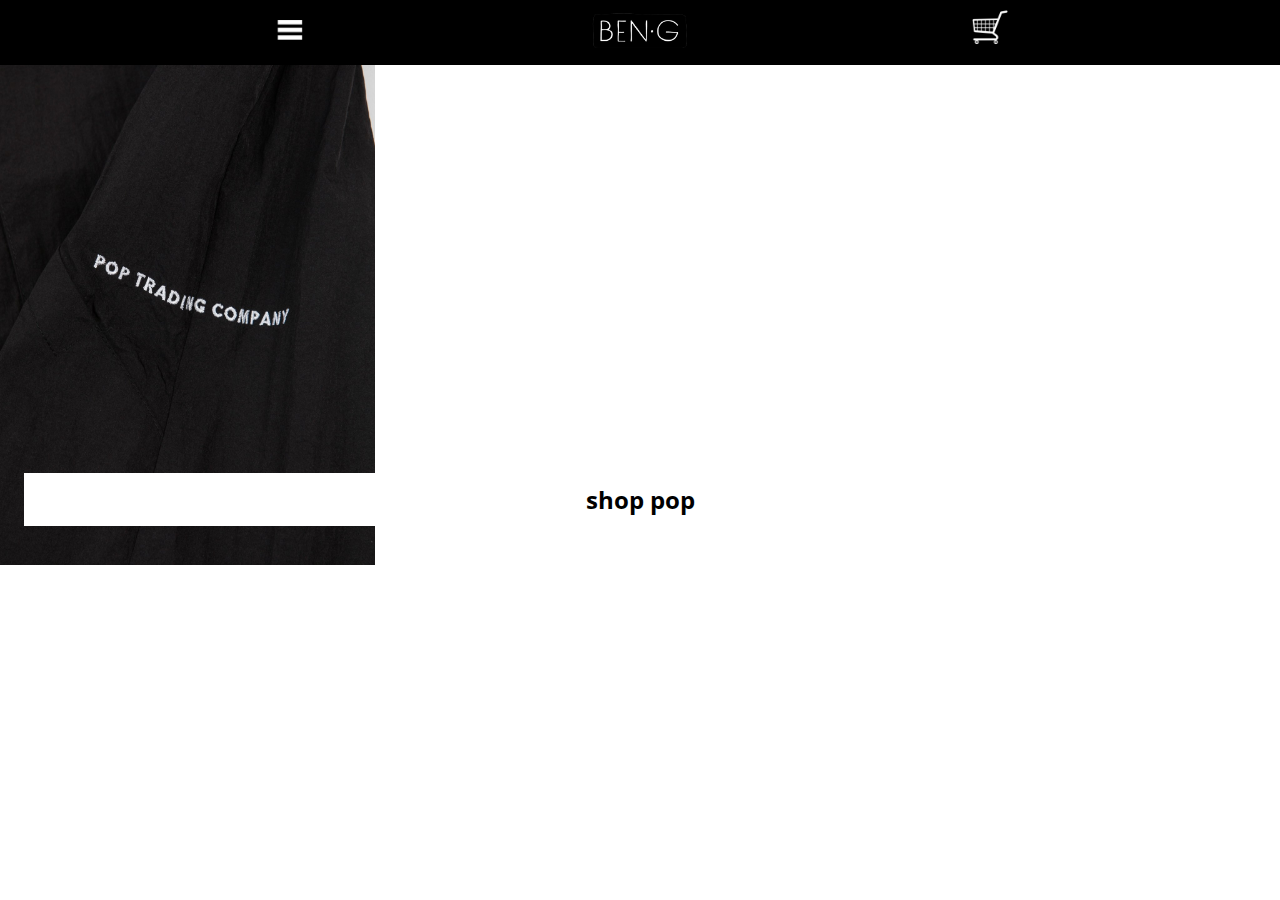
==== index.html @ a8a05b0a "Add files via upload" ====
<!DOCTYPE html>
<html lang="en">
<head>
    <meta charset="UTF-8">
    <meta http-equiv="X-UA-Compatible" content="IE=edge">
    <meta name="viewport" content="width=device-width, initial-scale=1.0">
    <title>Ben-G</title>
    <link rel="stylesheet" href="css/style.css">
    <link rel="preconnect" href="https://fonts.googleapis.com">
    <link rel="preconnect" href="https://fonts.gstatic.com" crossorigin>
    <link href="https://fonts.googleapis.com/css2?family=Open+Sans:wght@300&display=swap" rel="stylesheet">
</head>

<body>
  <nav>    
      <ul>
        <li><a href="menu.html"><img src="images/menu.png" alt="menu"></a></li>
        <li><a href="index.html"><img src="images/logo.png" alt="logo"></a></li>
        <li><a href="shoppingcart.html"><img src="images/cart.png" alt="cart"></a></li> 
    </ul>
  </nav>
  <main>
      <li id="popcompany">
          <h2>shop pop</h2>
          <img id="companyfoto" src="images/ptckleding.jpg" alt="pop trading company" />
          </li>
  </main>
</body>

</html>
---- css/style.css ----
body {
    font-family: 'Open Sans', sans-serif;
    margin: 0px;
}


/****************************/
/************nav*************/
/****************************/

nav {
    background-color: black;
    padding: 0;
    margin: 0;
    position: sticky;
}

nav a {
    text-decoration: none;
    color: white;
    font-size: larger;
    font-family: Arial, Helvetica, sans-serif;
    text-transform: uppercase;
}

nav ul {
    display: flex;
    list-style: none;
    text-decoration: none;
    margin: 0;
    padding: 0;
    justify-content: space-evenly;
}




/****************************/
/***********main*************/
/****************************/

#popcompany {
    position: relative;
}

#popcompany h2 {
    position: absolute;
    left: 1em;
    right: 1em;
    bottom: 1em;
    color: white;
    border: solid 10px white;
    background-color: white;
    color: black;
    text-align: center;

}

a>img {
    height: 60px;
}

h2>img {
    height: 100px;
}

#companyfoto {
    height: 500px;
    width: 375px;
}


/* bron beng logo: https://www.ben-g.nl/collections/ben-g-select */
/* bron popcompany shop nu foto: https://www.seprun.com/search/pop-trading-company-big-pocket-shirt-black */
/* bron shoppingcar: https://icon-library.com/icon/cart-icon-png-white-11.html */
/* bar menu: https://icon-library.com/icon/white-hamburger-menu-icon-24.html */
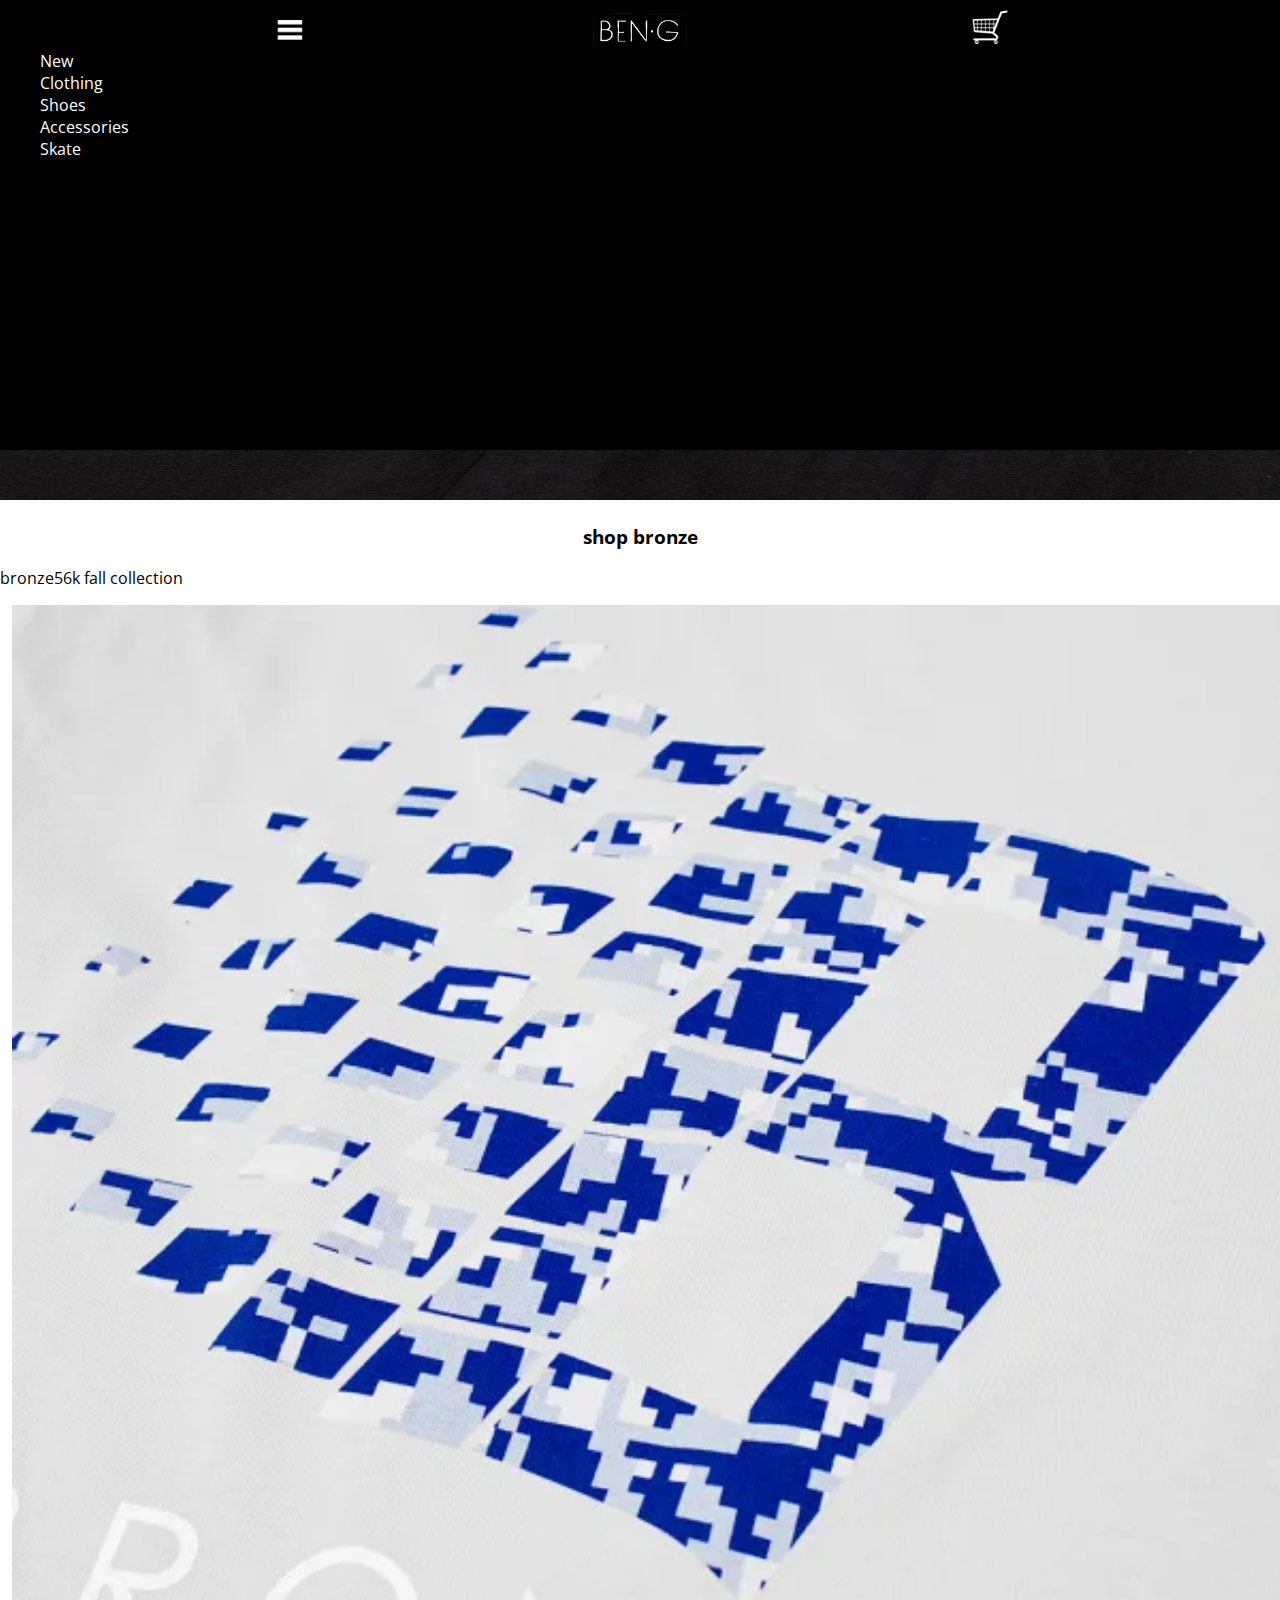
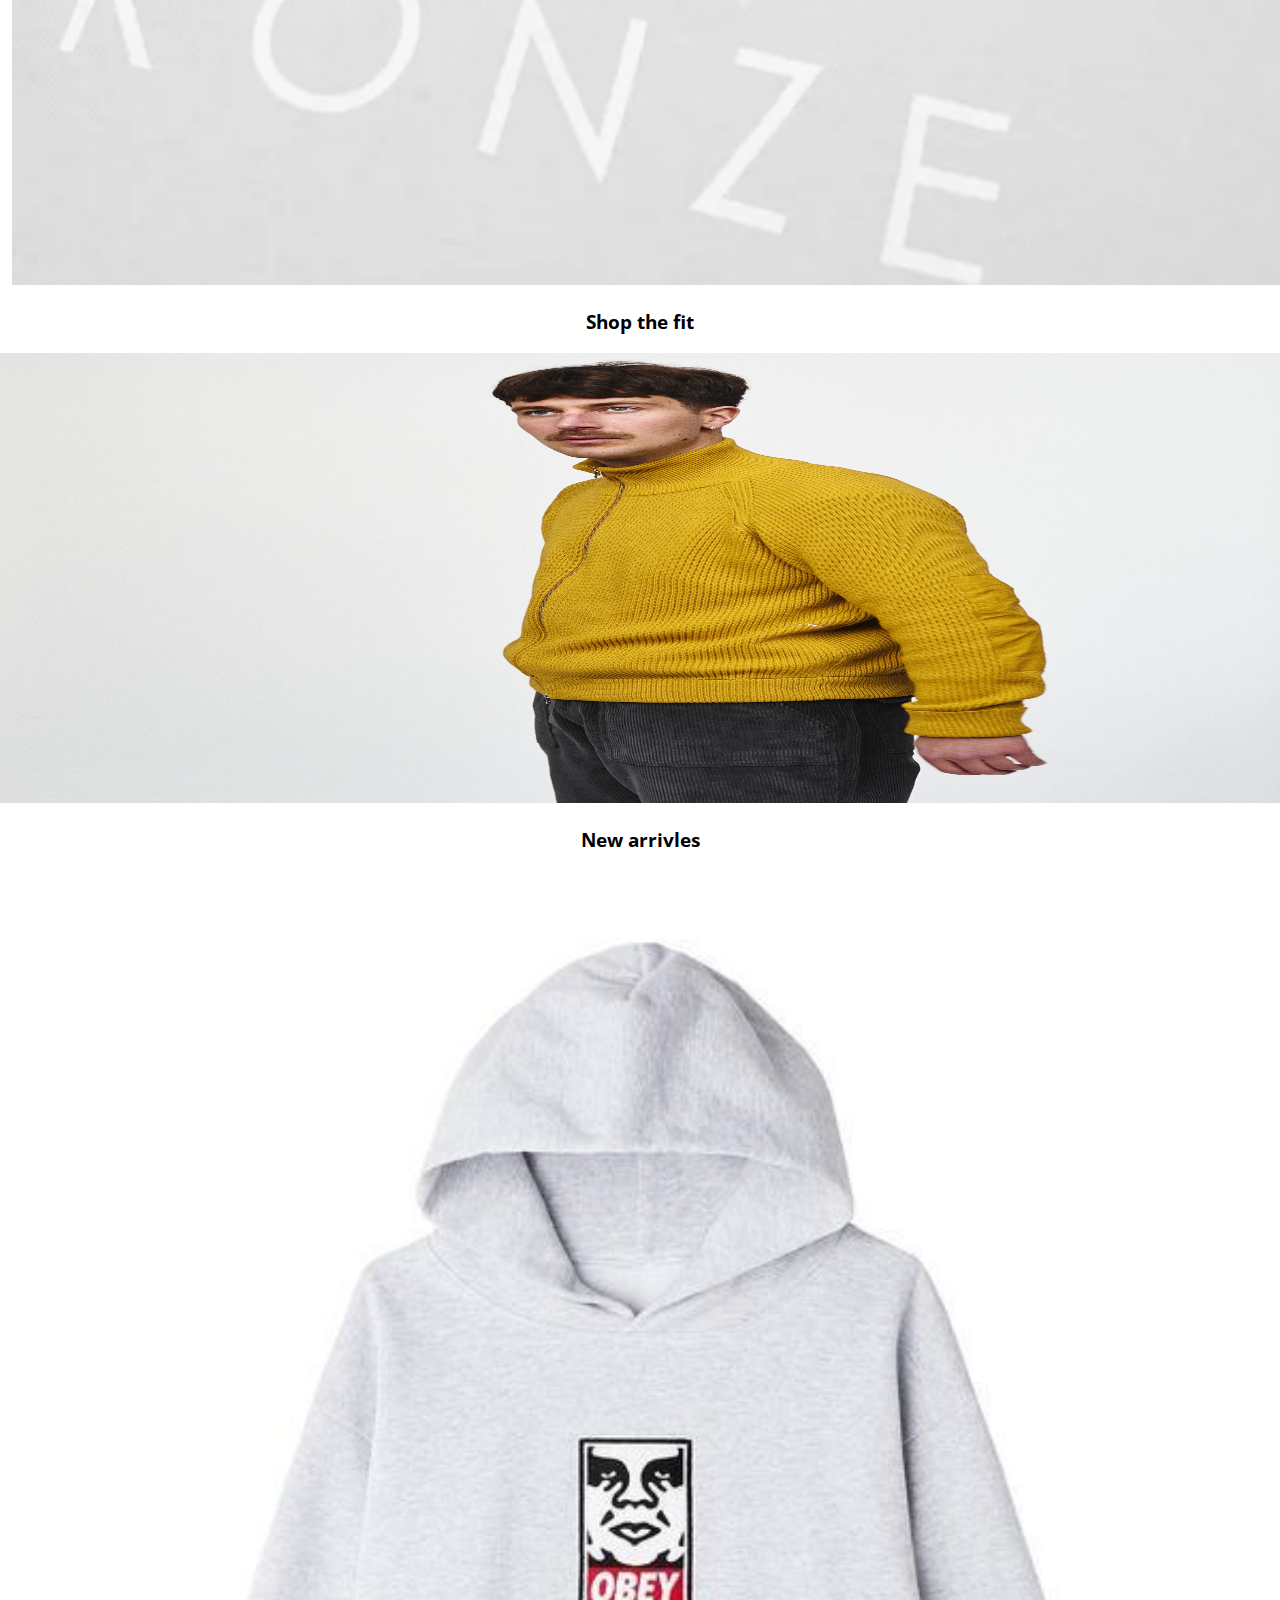
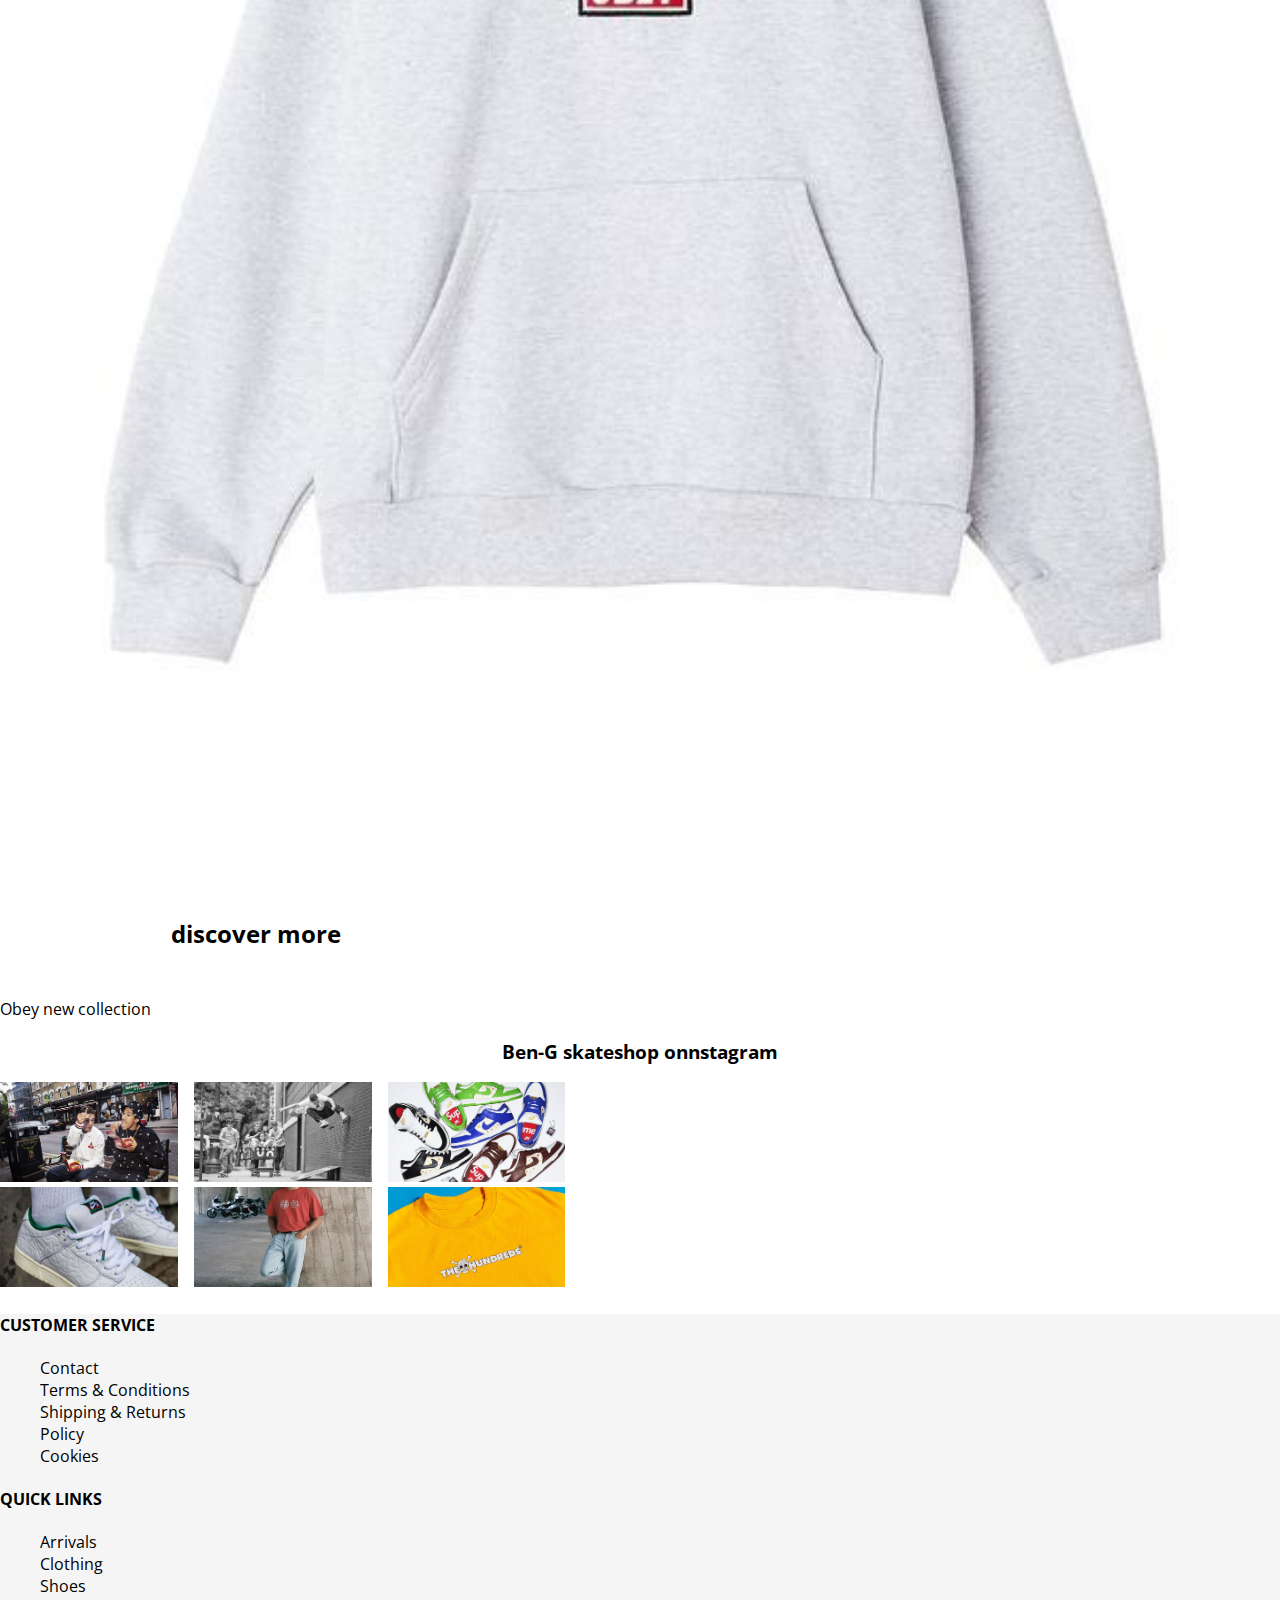
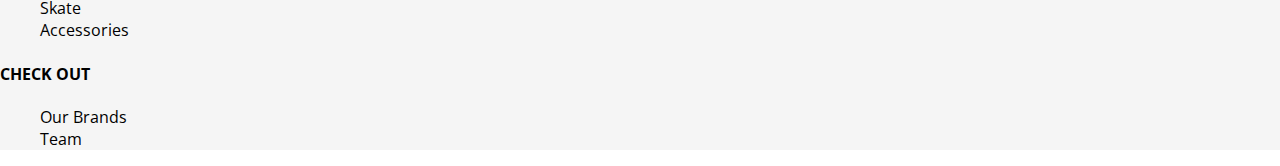
==== commit 0c33657e: "Add files via upload" ====
--- a/index.html
+++ b/index.html
@@ -12,19 +12,86 @@
 </head>
 
 <body>
-  <nav>    
+  <header>
+    <nav>    
       <ul>
-        <li><a href="menu.html"><img src="images/menu.png" alt="menu"></a></li>
+        <li><a><img class="menu" src="images/menu.png" alt="menu"></a></li>
         <li><a href="index.html"><img src="images/logo.png" alt="logo"></a></li>
-        <li><a href="shoppingcart.html"><img src="images/cart.png" alt="cart"></a></li> 
+        <li><a href="index.html"><img src="images/cart.png" alt="cart"></a></li> 
     </ul>
   </nav>
+
+    <ul class="hamburgermenu">
+      <li><a>New</a></li>
+      <li><a>Clothing</a></li>
+      <li><a>Shoes</a></li>
+      <li><a>Accessories</a></li>
+      <li><a>Skate</a></li>
+    </ul>
+  </header>
+
   <main>
-      <li id="popcompany">
+      <article>
           <h2>shop pop</h2>
           <img id="companyfoto" src="images/ptckleding.jpg" alt="pop trading company" />
-          </li>
+      </article>
+
+      <article>
+        <h3>shop bronze</h3>
+        <p>bronze56k fall collection</p>
+        <img id="bronze" src="images/bronze56k.webp" alt="bronze56k" />
+      </article>
+
+      <article>
+        <h3>Shop the fit</h3>
+        <img id="thelook" class= "look" src="images/shopthelook.jpeg"> 
+      </article>
+
+      <article>
+      <h3>New arrivles</h3>
+      <img id="obey" src="images/obeyhoodie.jpeg" alt="obey">
+      <p>Obey new collection</p>
+      <h2>discover more</h2>
+      </article>
+
+      <h3>Ben-G skateshop onnstagram</h3>
+      <div id="grid">
+        <div><img src="images/palace_skate_co.jpg" alt="palace"></div>
+        <div><img src="images/ben_dunk_low.webp" alt="ben-g"></div>
+        <div><img src="images/polar_skate_co.jpg" alt="polar"></div>
+        <div><img src="images/rassvet.webp" alt="rassvet"></div>
+        <div><img src="images/supreme_dunks.webp" alt="supreme"></div>
+        <div><img src="images/the_hunderds.jpg" alt="the_hunderds"></div>
+      </div>
   </main>
+
+  <footer>
+    <h4>CUSTOMER SERVICE</h4>
+      <ul>
+        <li></li>
+        <li><a>Contact</a></li>
+        <li><a>Terms & Conditions</a></li>
+        <li><a>Shipping & Returns</la></li>
+        <li><a>Policy</a></li>
+        <li><a>Cookies</a></li>
+      </ul>    
+         
+      <h4>QUICK LINKS</h4>
+      <ul>
+        <li><a>Arrivals</a></li>
+        <li><a>Clothing</a></li>
+        <li><a>Shoes</a></li>
+        <li><a>Skate</a></li>
+        <li><a>Accessories</a></li>
+     </ul>
+         
+      <h4>CHECK OUT</h4>
+      <ul>
+        <li><a>Our Brands</a></li>
+        <li><a>Team</a></li>
+      </ul>
+  </footer>
+  <script src="java/ben.js"> </script>
 </body>
 
 </html>
--- a/css/style.css
+++ b/css/style.css
@@ -2,6 +2,7 @@
     font-family: 'Open Sans', sans-serif;
     margin: 0px;
 }
+
 
 
 /****************************/
@@ -12,7 +13,9 @@
     background-color: black;
     padding: 0;
     margin: 0;
-    position: sticky;
+    position: fixed;
+    width: 100%;
+    z-index: 99;
 }
 
 nav a {
@@ -39,26 +42,38 @@
 /***********main*************/
 /****************************/
 
-#popcompany {
-    position: relative;
+main img {
+    width: 100%;
 }
 
-#popcompany h2 {
+li {
+    text-decoration: none;
+    list-style-type: none;
+}
+
+main>article {
+    position: relative;
+    width: 100%;
+}
+
+article h2 {
     position: absolute;
-    left: 1em;
-    right: 1em;
-    bottom: 1em;
+    bottom: 40px; 
+    left: 7.5%;
     color: white;
     border: solid 10px white;
     background-color: white;
     color: black;
     text-align: center;
-
+    width: 300px;
 }
 
 a>img {
     height: 60px;
 }
+
+
+/*popcompany*/
 
 h2>img {
     height: 100px;
@@ -66,11 +81,98 @@
 
 #companyfoto {
     height: 500px;
-    width: 375px;
+}
+
+#grid {
+    display: flex;
+    display: inline-block;
+    columns: 3;
+
+}
+
+
+/* #grid {
+    display: grid;
+    grid-template-columns: 100px 100px 100px;
+    grid-template-rows: 100px 100px 100px ;
+    justify-content: center;
+} */
+
+
+div>img {
+    height: 100px;
+    width: 100%;
+    object-fit: cover;
+} 
+
+/*bronze56k (tweede afbeelding) */
+#bronze {
+    padding-right: 12px;
+    padding-left: 12px;
+}
+
+article h3 p {
+    position: absolute;
+    
+
+}
+
+/*the look (derde afbeelding) */
+#thelook {
+    height: 450px;
+}
+
+/*tekst(h1,h2,h3,p)*/
+
+h3 {
+    text-align:center;
+    font-weight: bold;
+}
+
+
+footer {
+    background-color: whitesmoke;
+    width: 100%;
+}
+
+footer h4 ul li a{
+    display: flex;
+    flex-direction: column;
+    flex-wrap: wrap;
+}
+
+
+/*hamburgermenu*/
+
+
+header > ul:nth-of-type(1) {
+    visibility: hidden;
+    position: fixed;
+    background-color: black;
+    width: 100%;
+    margin-top: 50px;
+    display: block;
+    text-decoration: none;
+    z-index: 1000;
+    height: 400px;
+    color: white;
+}
+
+
+.hamburgermenu {
+    visibility: visible !important;
 }
 
 
 /* bron beng logo: https://www.ben-g.nl/collections/ben-g-select */
 /* bron popcompany shop nu foto: https://www.seprun.com/search/pop-trading-company-big-pocket-shirt-black */
 /* bron shoppingcar: https://icon-library.com/icon/cart-icon-png-white-11.html */
-/* bar menu: https://icon-library.com/icon/white-hamburger-menu-icon-24.html */+/* bar menu: https://icon-library.com/icon/white-hamburger-menu-icon-24.html */
+/* bron palace(instagram):https://www.shopenauer.com/en/brand/palace-skateboards/utrecht */
+/* bron polar (instagram):https://news.nike.com/news/converse-cons-and-polar-skate-co-debut-first-footwear-and-apparel-collection */
+/* bron rassvet (instagram): https://www.vogue.fr/vogue-hommes-en/article/rassvet-the-label-that-celebrates-skate-culture */
+/* bron ben-g dunks (instagram): https://sneakernews.com/2019/09/22/ben-g-nike-sb-dunk-low-release-date/ */
+/* bron supreme dunks (instagram): https://www.highsnobiety.com/p/supreme-nike-sb-dunk-low-hyper-blue-release-date-price/ */
+/* bron the hundereds (instagram): https://thehundreds.uk/blogs/content/the-hundreds-x-one-piece?country=NL */ 
+/* bron shop the look: https://webshop.poptradingcompany.com/products/pop-full-zip-knitted-vest-spruce-yellow */
+/* bron obey: https://obeyclothing.eu/products/obey-icon-heavyweight-pullover-hood */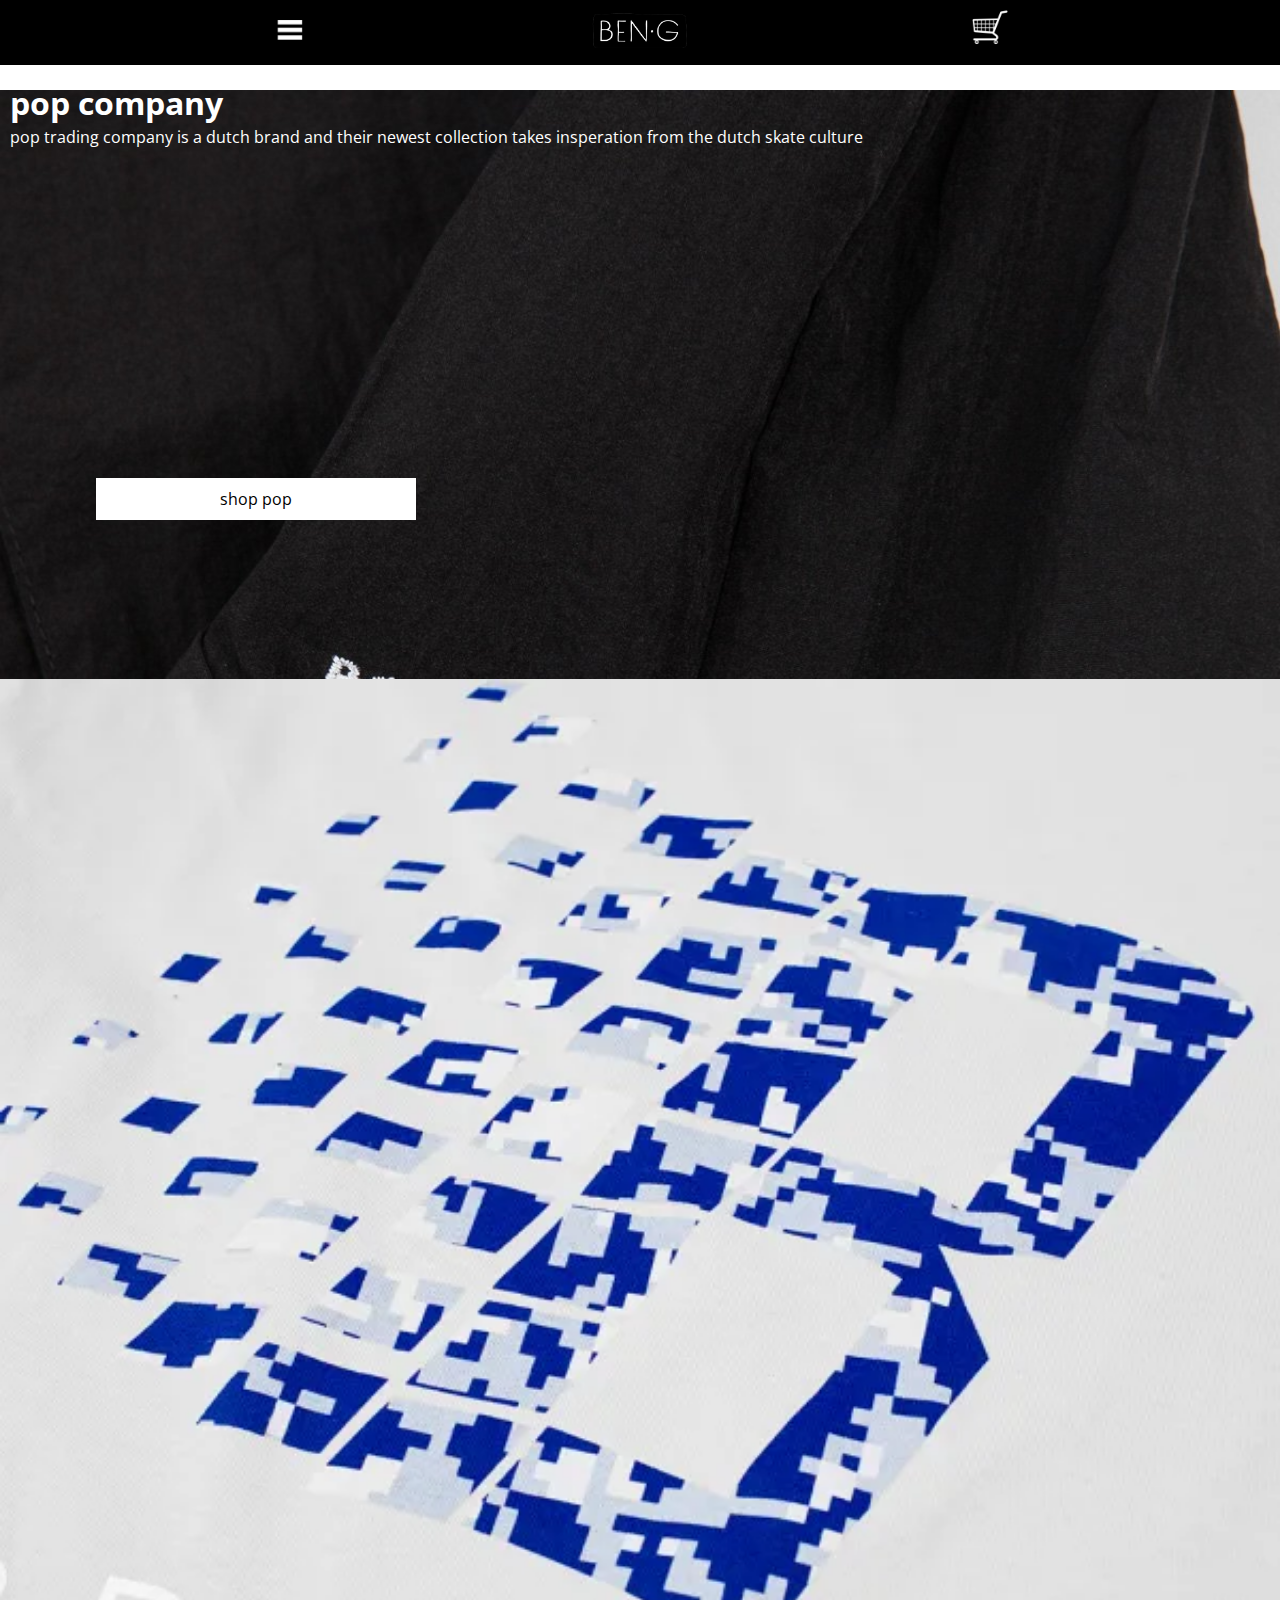
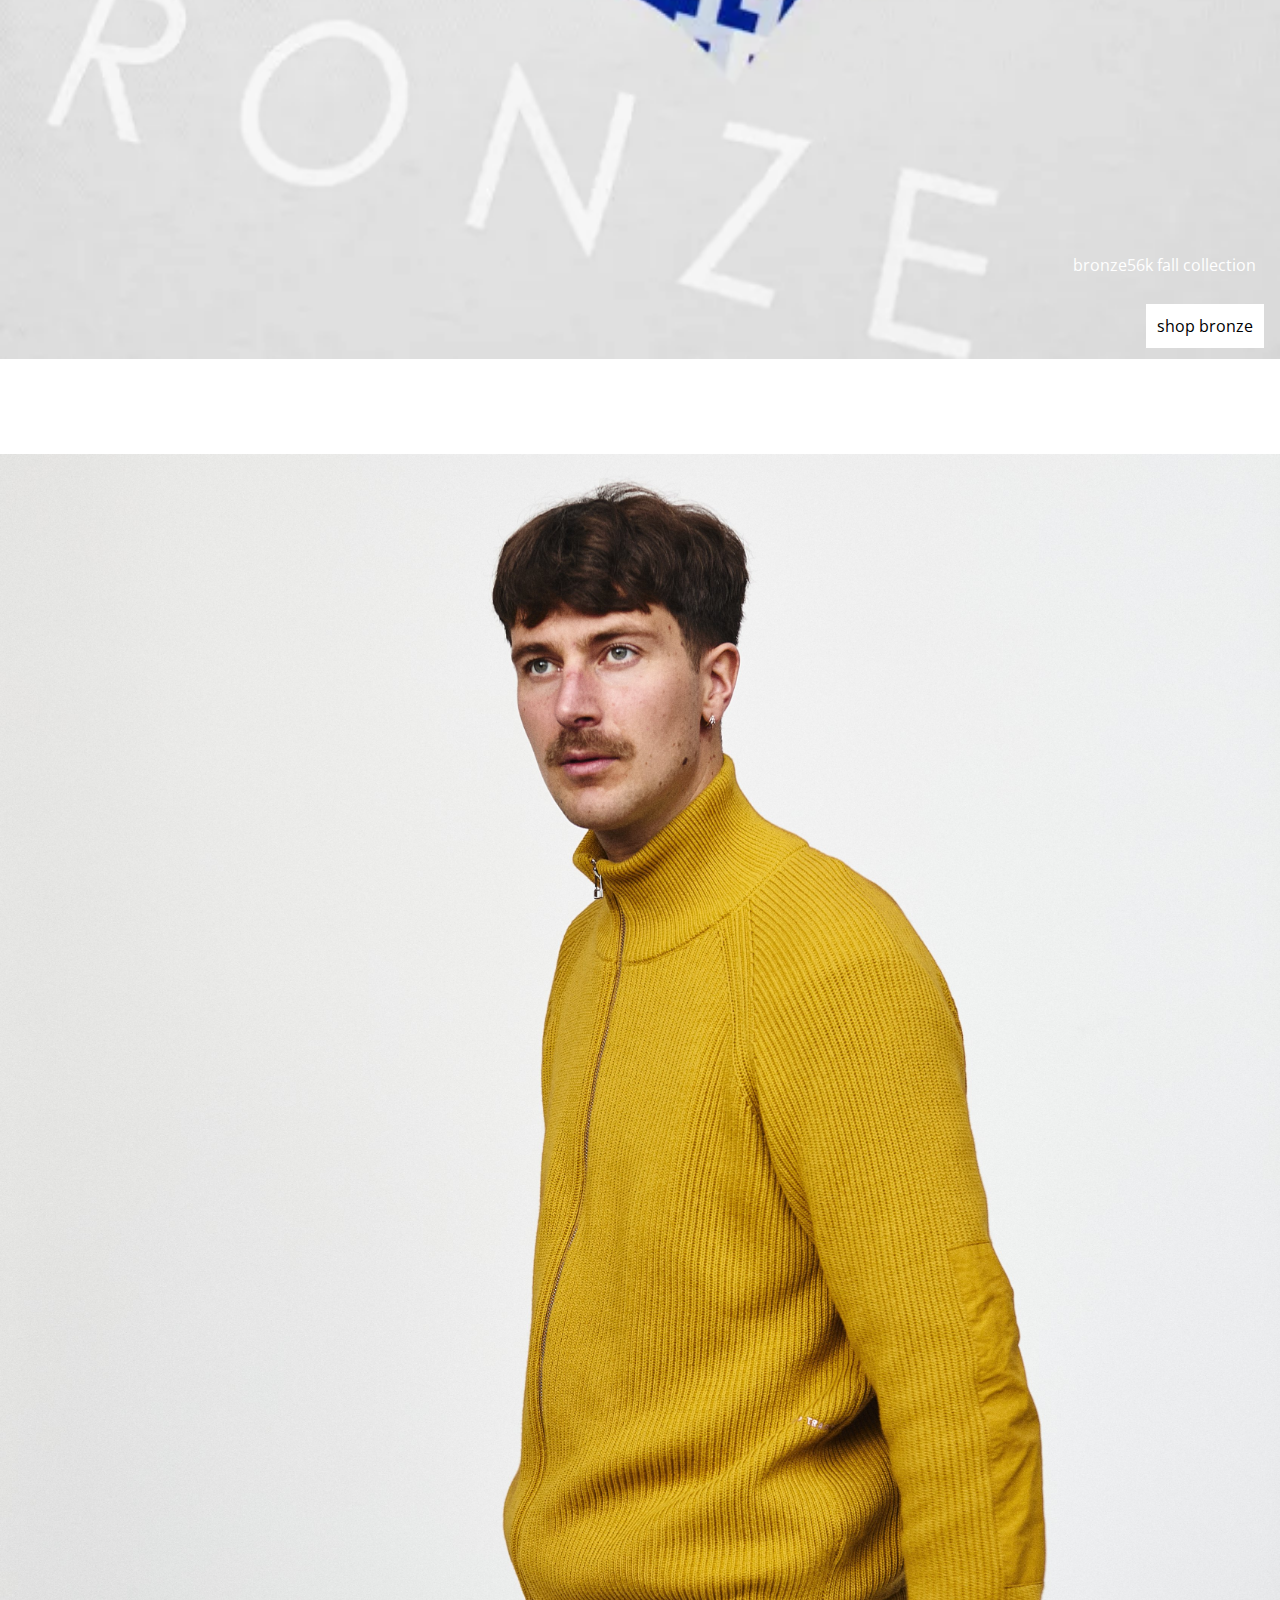
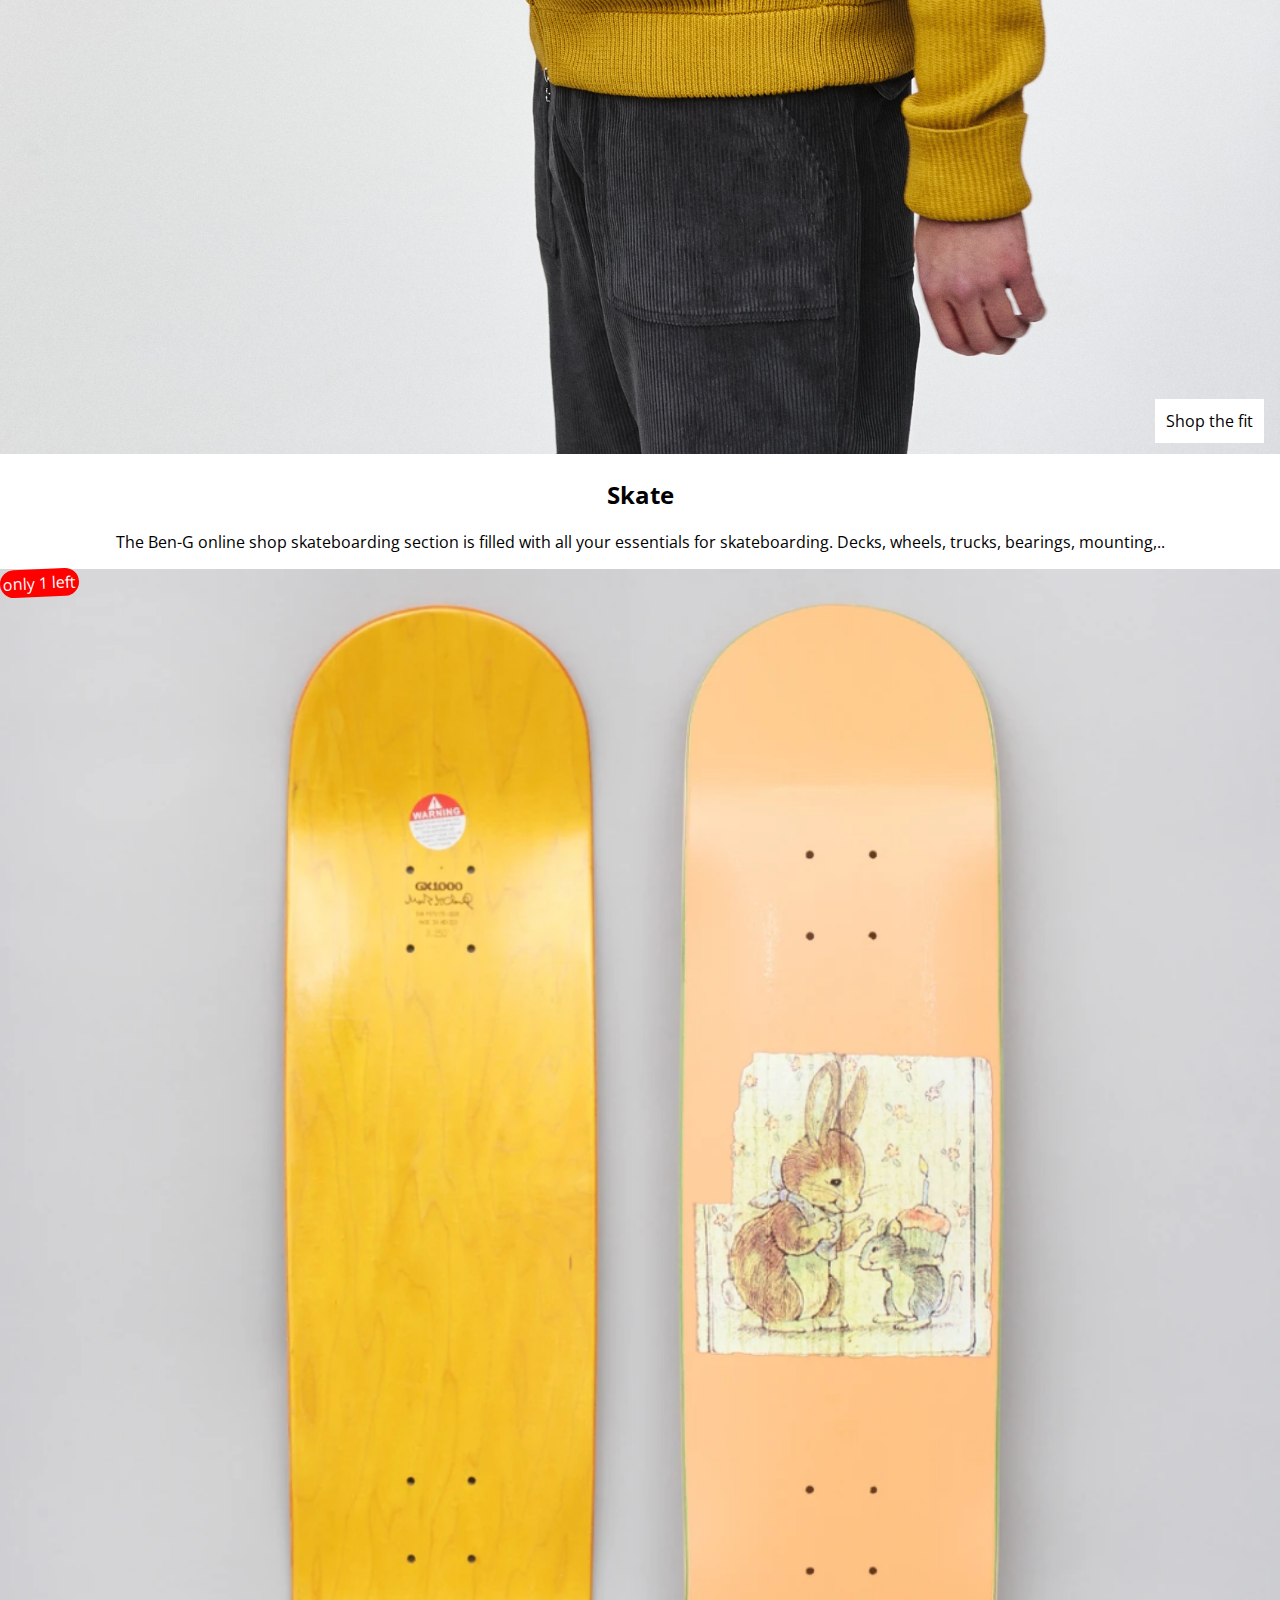
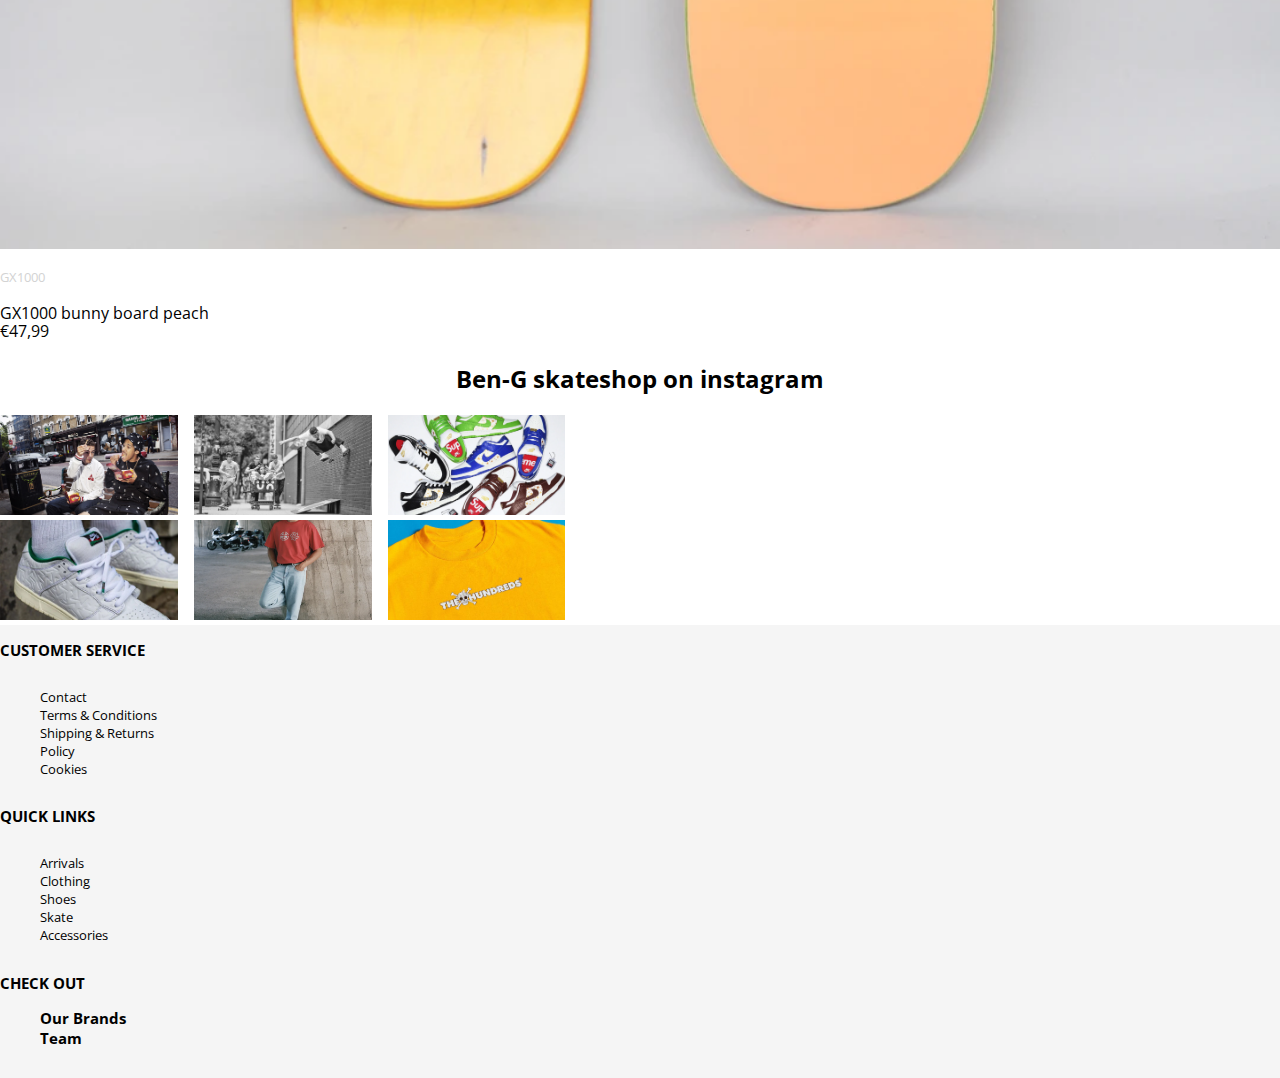
==== commit 77df0be6: "Add files via upload" ====
--- a/index.html
+++ b/index.html
@@ -15,47 +15,54 @@
   <header>
     <nav>    
       <ul>
-        <li><a><img class="menu" src="images/menu.png" alt="menu"></a></li>
+        <li ><a><img id="burgermenu" class="menu" src="images/menu.png" alt="menu"></a></li>
         <li><a href="index.html"><img src="images/logo.png" alt="logo"></a></li>
-        <li><a href="index.html"><img src="images/cart.png" alt="cart"></a></li> 
+        <li><a href="koop.html"><img src="images/cart.png" alt="shoppingcart"></a></li> 
     </ul>
   </nav>
 
-    <ul class="hamburgermenu">
+
+    <ul>
       <li><a>New</a></li>
       <li><a>Clothing</a></li>
       <li><a>Shoes</a></li>
       <li><a>Accessories</a></li>
       <li><a>Skate</a></li>
     </ul>
+
   </header>
 
   <main>
       <article>
-          <h2>shop pop</h2>
-          <img id="companyfoto" src="images/ptckleding.jpg" alt="pop trading company" />
+          <h1>pop company</h1>
+          <a href="koop.html">shop pop</a>
+          <p>pop trading company is a dutch brand and their newest collection takes insperation from the dutch skate culture</p>
+          <img id="companyfoto" src="images/ptckleding.jpg" alt="pop_trading_company" />
       </article>
 
       <article>
-        <h3>shop bronze</h3>
+        <a href="koop.html">shop bronze</a>
         <p>bronze56k fall collection</p>
         <img id="bronze" src="images/bronze56k.webp" alt="bronze56k" />
       </article>
 
       <article>
-        <h3>Shop the fit</h3>
-        <img id="thelook" class= "look" src="images/shopthelook.jpeg"> 
+        <a href="koop.html">Shop the fit</a>
+        <img src="images/shopthelook.jpeg" alt="pop_compony_yellow_vest"> 
       </article>
 
       <article>
-      <h3>New arrivles</h3>
-      <img id="obey" src="images/obeyhoodie.jpeg" alt="obey">
-      <p>Obey new collection</p>
-      <h2>discover more</h2>
+        <h2>Skate</h2>
+        <p>The Ben-G online shop skateboarding section is filled with all your essentials for skateboarding. Decks, wheels, trucks, bearings, mounting,..</p>
+        <a>only 1 left</a>
+        <img src="images/skate.png" alt="skateboard_gx1000_bunny"/>
+        <p>GX1000</p>
+        <p>GX1000 bunny board peach</p>
+        <p>€47,99</p>
       </article>
 
-      <h3>Ben-G skateshop onnstagram</h3>
-      <div id="grid">
+      <h2>Ben-G skateshop on instagram</h2>
+      <div>
         <div><img src="images/palace_skate_co.jpg" alt="palace"></div>
         <div><img src="images/ben_dunk_low.webp" alt="ben-g"></div>
         <div><img src="images/polar_skate_co.jpg" alt="polar"></div>
@@ -66,7 +73,7 @@
   </main>
 
   <footer>
-    <h4>CUSTOMER SERVICE</h4>
+    <h3>CUSTOMER SERVICE</h3>
       <ul>
         <li></li>
         <li><a>Contact</a></li>
@@ -76,7 +83,7 @@
         <li><a>Cookies</a></li>
       </ul>    
          
-      <h4>QUICK LINKS</h4>
+      <h3>QUICK LINKS</h3>
       <ul>
         <li><a>Arrivals</a></li>
         <li><a>Clothing</a></li>
@@ -85,7 +92,7 @@
         <li><a>Accessories</a></li>
      </ul>
          
-      <h4>CHECK OUT</h4>
+      <h3>CHECK OUT</h>
       <ul>
         <li><a>Our Brands</a></li>
         <li><a>Team</a></li>
--- a/css/style.css
+++ b/css/style.css
@@ -3,14 +3,24 @@
     margin: 0px;
 }
 
-
+a {
+    text-decoration: none;
+}
+
+:root {
+    --white-color:white;
+    --black-color:black;
+    --font-price:lightgray;
+    --background-footer:whitesmoke;
+    --red-color:red;
+}
 
 /****************************/
 /************nav*************/
 /****************************/
 
 nav {
-    background-color: black;
+    background-color: var(--black-color);
     padding: 0;
     margin: 0;
     position: fixed;
@@ -20,7 +30,7 @@
 
 nav a {
     text-decoration: none;
-    color: white;
+    color:var(--white-color);
     font-size: larger;
     font-family: Arial, Helvetica, sans-serif;
     text-transform: uppercase;
@@ -42,7 +52,7 @@
 /***********main*************/
 /****************************/
 
-main img {
+main img{
     width: 100%;
 }
 
@@ -56,18 +66,39 @@
     width: 100%;
 }
 
-article h2 {
-    position: absolute;
-    bottom: 40px; 
+article:nth-of-type(1) h1 {
+    position: absolute;
+    top: 60px;
+    left: 10px;
+    color:var(--white-color);
+}
+
+article:nth-of-type(1) a {
+    position: absolute;
+    bottom: 70px; 
     left: 7.5%;
-    color: white;
-    border: solid 10px white;
-    background-color: white;
+    border: solid 10px var(--white-color);
+    background-color: var(--white-color);
     color: black;
     text-align: center;
     width: 300px;
 }
 
+article:nth-of-type(1) a:active {
+    border: solid var(--black-color);
+    color: var(--white-color);;
+    background-color: var(--black-color);
+    border-radius: 10em;
+    transition: 1s;
+}
+
+article:nth-of-type(1) a + p {
+    position: absolute;
+    top: 110px; 
+    left: 10px;
+    color:var(--white-color);
+}
+
 a>img {
     height: 60px;
 }
@@ -75,71 +106,162 @@
 
 /*popcompany*/
 
-h2>img {
+article:nth-of-type(1) a>img {
     height: 100px;
 }
 
-#companyfoto {
+article:nth-of-type(1) {
     height: 500px;
-}
-
-#grid {
+    padding-top: 7%;
+}
+
+
+
+/*ben g op instagram*/
+
+h2 + div {
     display: flex;
     display: inline-block;
     columns: 3;
 
 }
 
-
-/* #grid {
+div>img {
+    height: 100px;
+    width: 100%;
+    object-fit: cover;
+} 
+
+/* kon ook met een grid, maar met felxbox was het meer responsive  
+#grid {
     display: grid;
     grid-template-columns: 100px 100px 100px;
     grid-template-rows: 100px 100px 100px ;
     justify-content: center;
 } */
 
-
-div>img {
-    height: 100px;
-    width: 100%;
-    object-fit: cover;
+/*bronze56k (tweede afbeelding) */
+
+article:nth-of-type(2) {
+    padding-top: 7%;
+}
+
+article:nth-of-type(2) a {
+    position: absolute;
+    right: 1em;
+    bottom: 1em;
+    margin: 0;
+    padding: .5em;
+    border: solid var(--white-color);
+    background-color: var(--white-color);
+    color: var(--black-color);
+}
+
+article:nth-of-type(2) a + p{
+    position: absolute;
+    right: 1em;
+    bottom: 5em;
+    margin: 0;
+    padding: .5em;
+    color: var(--white-color);
+}
+
+article:nth-of-type(2) a:active {
+    border: solid var(--black-color);
+    color: var(--white-color);
+    background-color: var(--black-color);
+    border-radius: 10em;
+    transition: 1s;
+}
+
+/*the look (derde afbeelding) */
+
+article:nth-of-type(3) {
+    padding-top: 7%;
+}
+
+article:nth-of-type(3) + img{
+    height: 450px;
+}
+
+article:nth-of-type(3) a {
+    position: absolute;
+    right: 1em;
+    bottom: 1em;
+    margin: 0;
+    padding: .5em;
+    border: solid var(--white-color);
+    background-color: var(--white-color);
+    color: var(--black-color);
+}
+
+article:nth-of-type(3) a:active {
+    border: solid var(--black-color);
+    color: var(--white-color);
+    background-color: var(--black-color);
+    border-radius: 10em;
+    transition: 1s;
+}
+
+/*focus state*/
+
+article:nth-of-type(1) a:focus,article:nth-of-type(2) a:focus,article:nth-of-type(3) a:focus {
+    border: solid yellowgreen;
+    color: var(--black-color);
+    background-color: yellowgreen;
+}
+
+/*skateboard*/
+
+article:nth-of-type(4){
+    width: 100%;
+}
+article:nth-of-type(4)>p:nth-of-type(1),h4 {
+    text-align: center;
+}
+
+article:nth-of-type(4) img {
+    width: 100%;
+}
+
+article:nth-of-type(4) a {
+    position:absolute;
+    transform:rotate(-2.5deg); 
+    border:solid var(--red-color);
+    border-radius: 10em;
+    background-color: var(--red-color);
+    color: var(--white-color);
+}
+
+article:nth-of-type(4)>p:nth-of-type(2) {
+ font-size: smaller;
+ color: var(--font-price);
+}
+
+article:nth-of-type(4)>p:nth-of-type(3) {
+    font-size: small;
+}
+
+article:nth-of-type(4)>p:nth-of-type(3) {
+    font-size: 16px;
+    margin-bottom: -20px;
 } 
 
-/*bronze56k (tweede afbeelding) */
-#bronze {
-    padding-right: 12px;
-    padding-left: 12px;
-}
-
-article h3 p {
-    position: absolute;
-    
-
-}
-
-/*the look (derde afbeelding) */
-#thelook {
-    height: 450px;
-}
 
 /*tekst(h1,h2,h3,p)*/
 
-h3 {
+h2 {
     text-align:center;
-    font-weight: bold;
-}
-
-
-footer {
-    background-color: whitesmoke;
-    width: 100%;
-}
-
-footer h4 ul li a{
+}
+
+
+footer, .koop>footer {
+    background-color: var(--background-footer);
+    font-size: small;
     display: flex;
     flex-direction: column;
-    flex-wrap: wrap;
-}
+}
+
 
 
 /*hamburgermenu*/
@@ -148,20 +270,31 @@
 header > ul:nth-of-type(1) {
     visibility: hidden;
     position: fixed;
-    background-color: black;
+    background-color: var(--black-color);
     width: 100%;
     margin-top: 50px;
     display: block;
     text-decoration: none;
     z-index: 1000;
     height: 400px;
-    color: white;
+    color: var(--white-color);
 }
 
 
 .hamburgermenu {
     visibility: visible !important;
 }
+
+
+/*pagina 2 product*/
+.koop > article:nth-of-type(1) {
+    position: relative;
+} 
+
+.koop article:nth-of-type(1) h1 {
+    color: var(--black-color);
+}
+
 
 
 /* bron beng logo: https://www.ben-g.nl/collections/ben-g-select */
@@ -175,4 +308,15 @@
 /* bron supreme dunks (instagram): https://www.highsnobiety.com/p/supreme-nike-sb-dunk-low-hyper-blue-release-date-price/ */
 /* bron the hundereds (instagram): https://thehundreds.uk/blogs/content/the-hundreds-x-one-piece?country=NL */ 
 /* bron shop the look: https://webshop.poptradingcompany.com/products/pop-full-zip-knitted-vest-spruce-yellow */
-/* bron obey: https://obeyclothing.eu/products/obey-icon-heavyweight-pullover-hood */+/* bron obey: https://obeyclothing.eu/products/obey-icon-heavyweight-pullover-hood */
+/* bron skateboard: https://nl.pinterest.com/pin/53409945570494034/ */
+/* bron pop pagina 2: https://webshop.poptradingcompany.com/products/pop-full-zip-knitted-vest-spruce-yellow */
+
+/* <article>
+<h3>New arrivles</h3>
+<img id="obey" src="images/obeyhoodie.jpeg" alt="obey">
+<p>Obey new collection</p>
+<h2>discover more</h2>
+</article> */
+
+
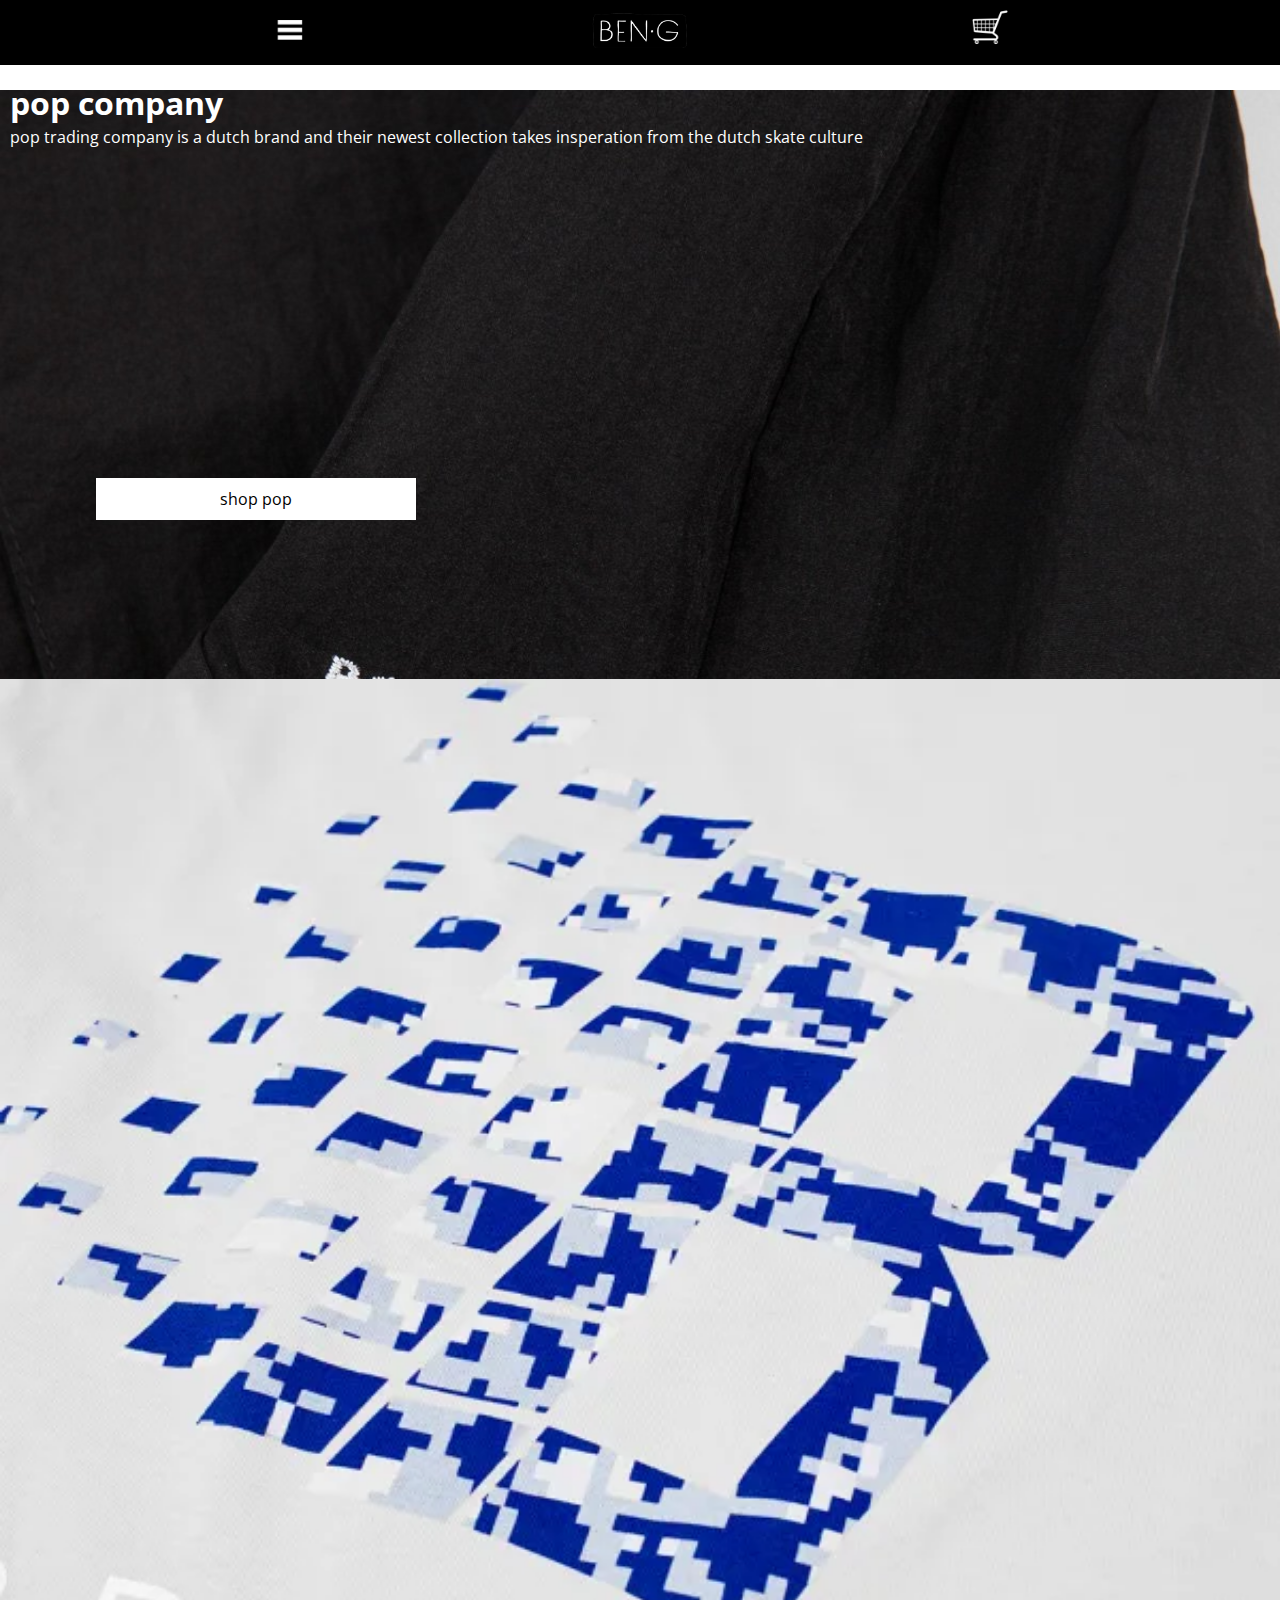
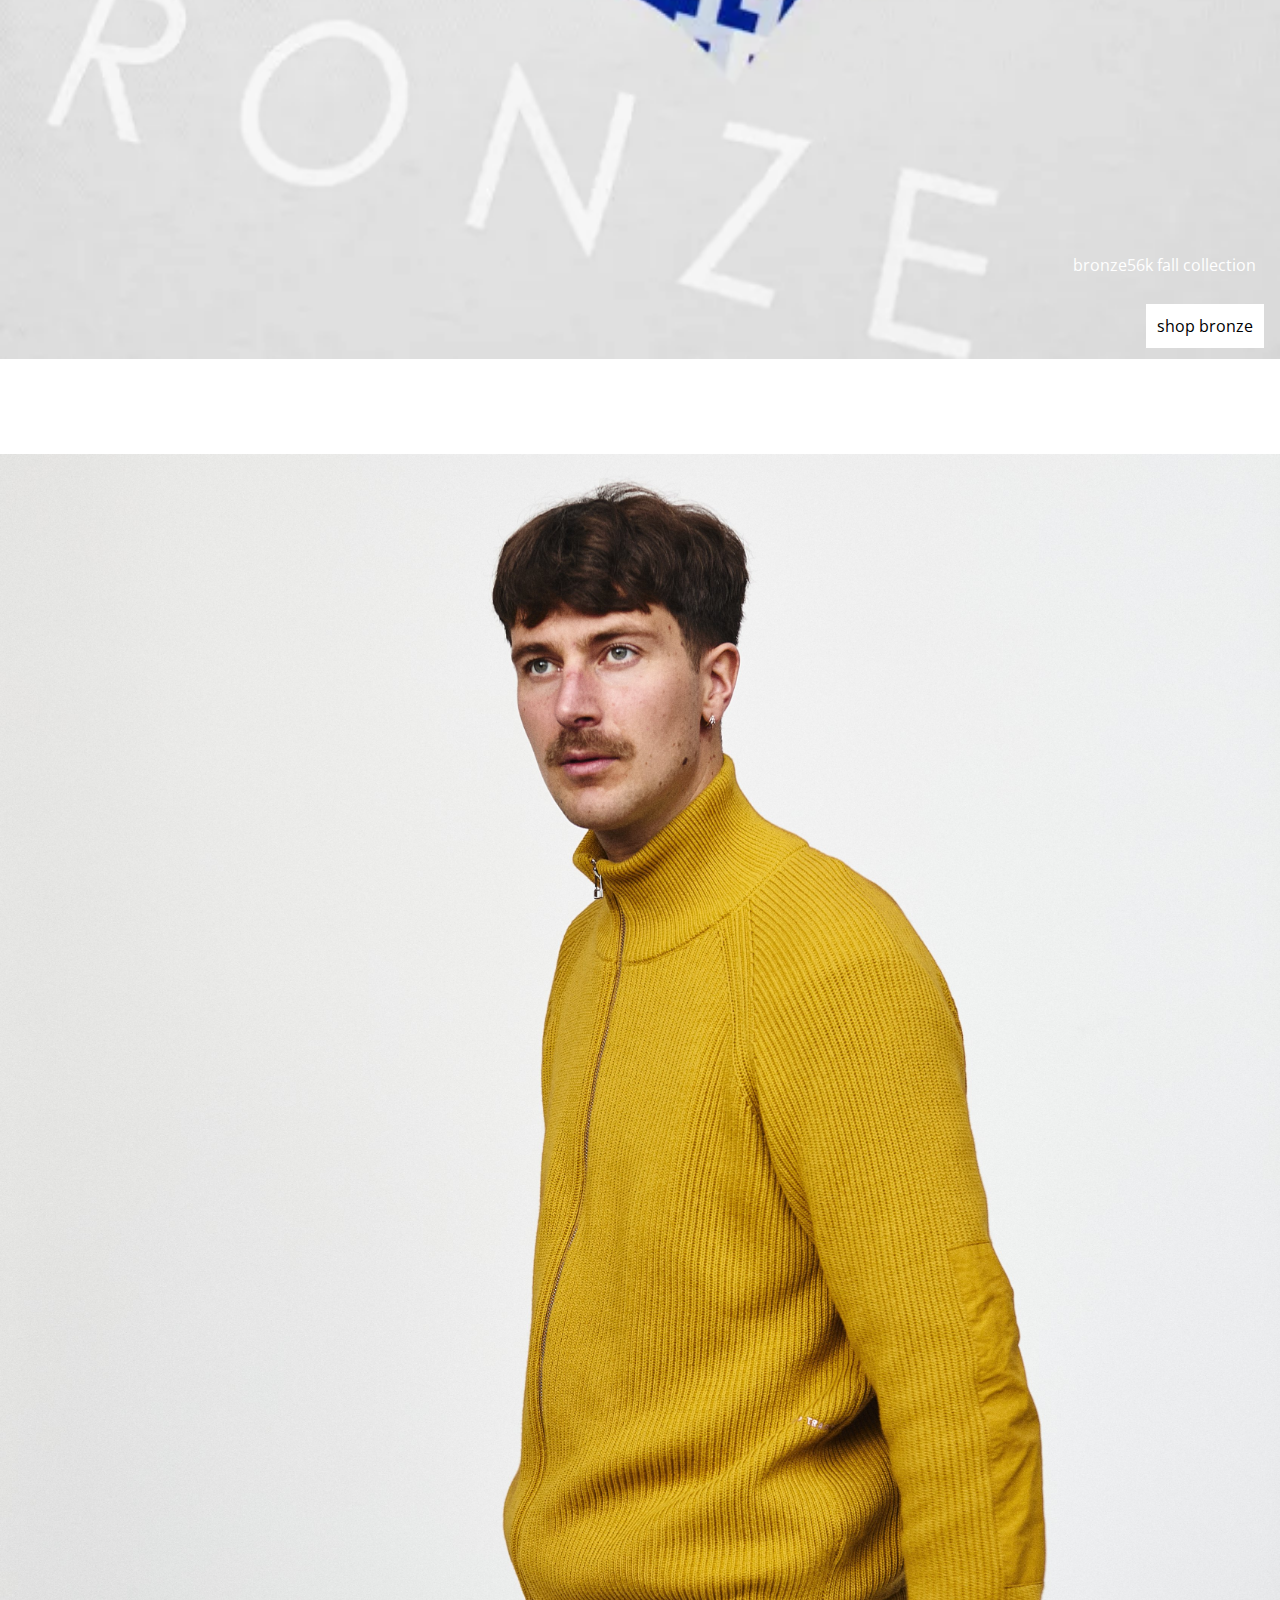
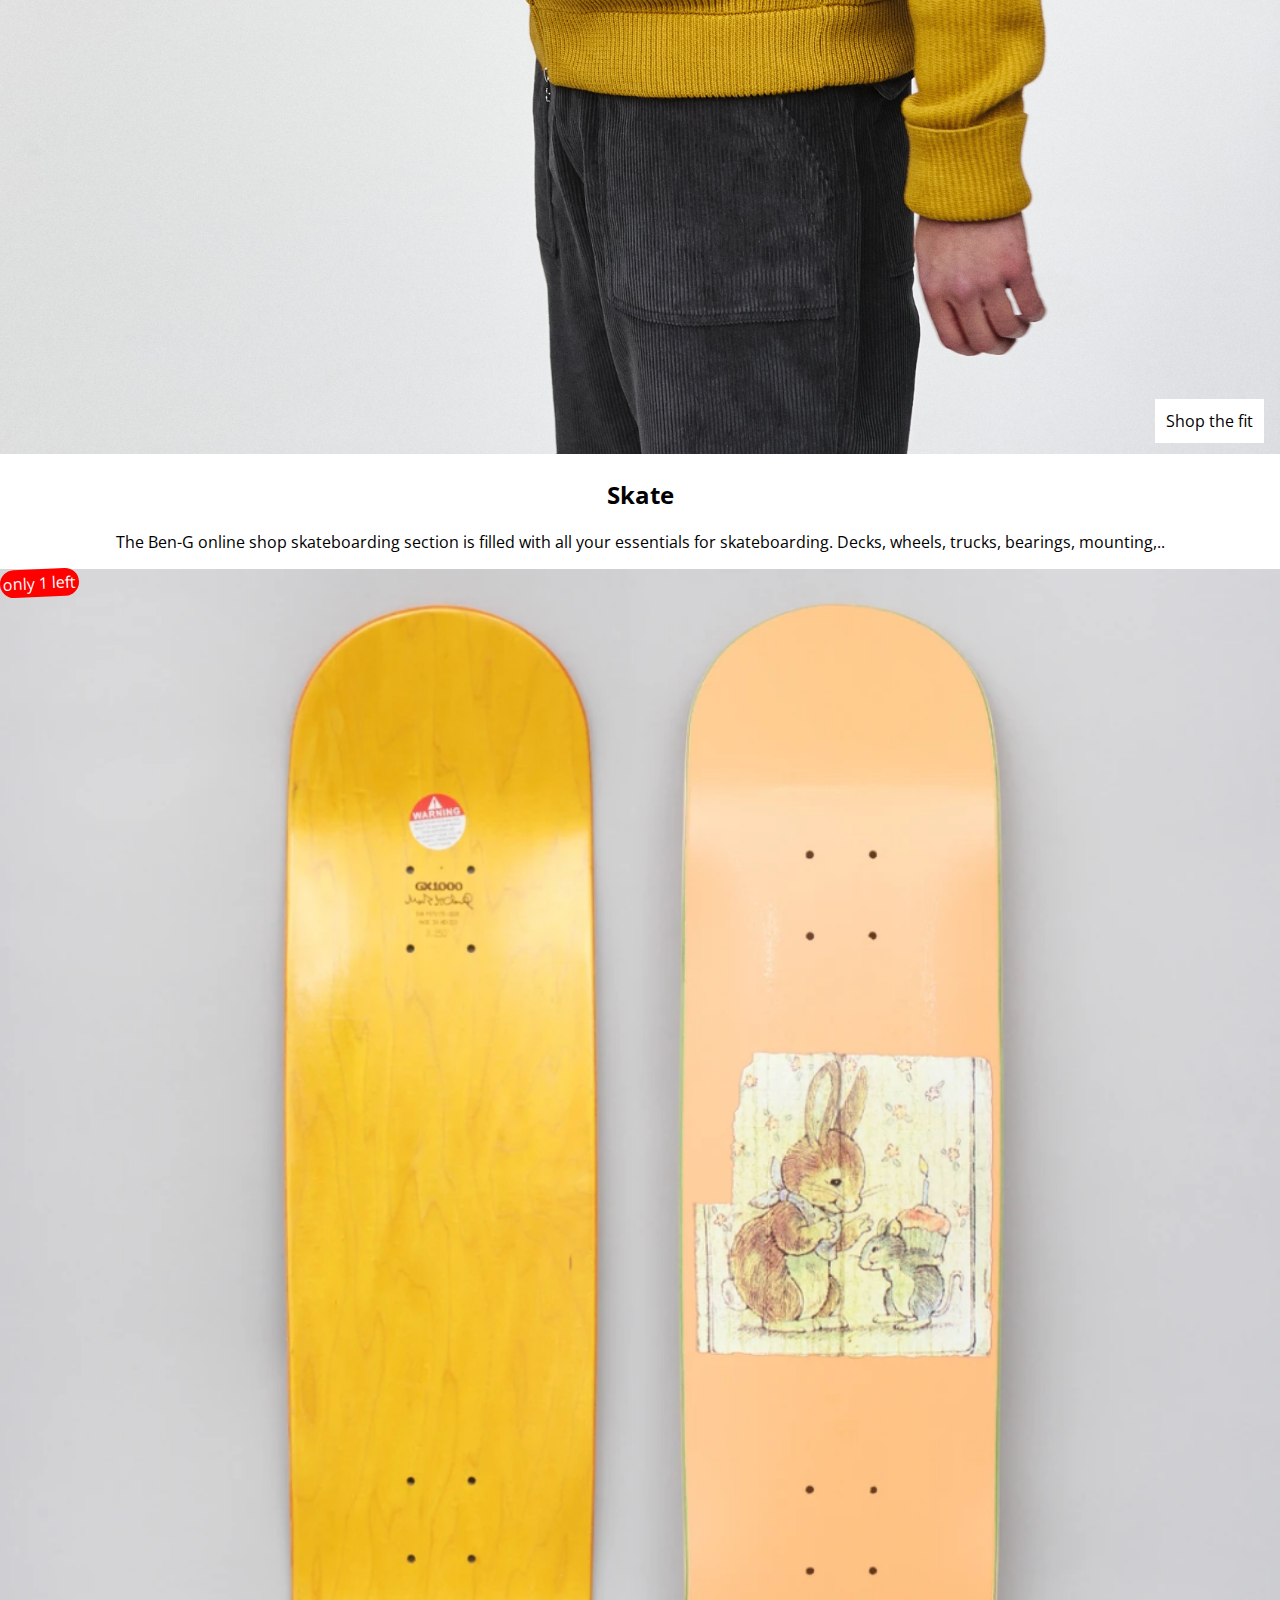
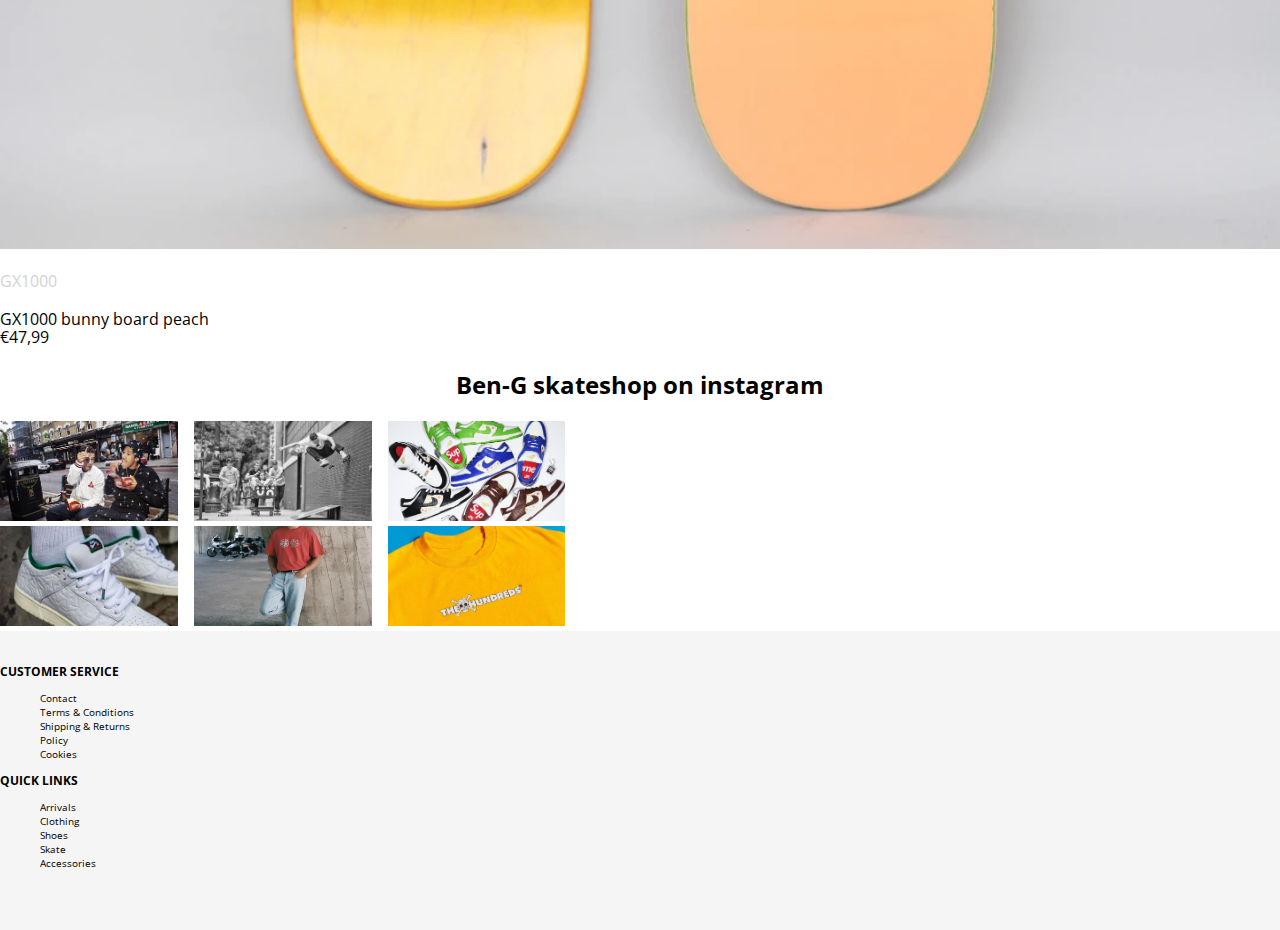
==== commit 2cfc21db: "Add files via upload" ====
--- a/index.html
+++ b/index.html
@@ -78,7 +78,7 @@
         <li></li>
         <li><a>Contact</a></li>
         <li><a>Terms & Conditions</a></li>
-        <li><a>Shipping & Returns</la></li>
+        <li><a>Shipping & Returns</a></li>
         <li><a>Policy</a></li>
         <li><a>Cookies</a></li>
       </ul>    
@@ -91,13 +91,8 @@
         <li><a>Skate</a></li>
         <li><a>Accessories</a></li>
      </ul>
-         
-      <h3>CHECK OUT</h>
-      <ul>
-        <li><a>Our Brands</a></li>
-        <li><a>Team</a></li>
-      </ul>
   </footer>
+
   <script src="java/ben.js"> </script>
 </body>
 
--- a/css/style.css
+++ b/css/style.css
@@ -3,8 +3,16 @@
     margin: 0px;
 }
 
+#koop main {
+    padding-bottom: 60px;
+}
+
 a {
     text-decoration: none;
+}
+
+h2 {
+    text-align:center;
 }
 
 :root {
@@ -79,17 +87,9 @@
     left: 7.5%;
     border: solid 10px var(--white-color);
     background-color: var(--white-color);
-    color: black;
+    color: var(--black-color);
     text-align: center;
     width: 300px;
-}
-
-article:nth-of-type(1) a:active {
-    border: solid var(--black-color);
-    color: var(--white-color);;
-    background-color: var(--black-color);
-    border-radius: 10em;
-    transition: 1s;
 }
 
 article:nth-of-type(1) a + p {
@@ -103,8 +103,9 @@
     height: 60px;
 }
 
-
-/*popcompany*/
+/****************************/
+/*******popcompany***********/
+/****************************/
 
 article:nth-of-type(1) a>img {
     height: 100px;
@@ -116,8 +117,9 @@
 }
 
 
-
-/*ben g op instagram*/
+/****************************/
+/***ben g op instagram*******/
+/****************************/
 
 h2 + div {
     display: flex;
@@ -140,7 +142,10 @@
     justify-content: center;
 } */
 
-/*bronze56k (tweede afbeelding) */
+
+/****************************/
+/********bronze56k*************/ /*(tweede afbeelding)*/ 
+/****************************/
 
 article:nth-of-type(2) {
     padding-top: 7%;
@@ -166,7 +171,34 @@
     color: var(--white-color);
 }
 
-article:nth-of-type(2) a:active {
+/****************************/
+/********the look*************/ /*(derde afbeelding)*/ 
+/****************************/
+
+article:nth-of-type(3) {
+    padding-top: 7%;
+}
+
+article:nth-of-type(3) + img{
+    height: 450px;
+}
+
+article:nth-of-type(3) a {
+    position: absolute;
+    right: 1em;
+    bottom: 1em;
+    margin: 0;
+    padding: .5em;
+    border: solid var(--white-color);
+    background-color: var(--white-color);
+    color: var(--black-color);
+}
+
+/****************************/
+/********active state*********/ 
+/****************************/
+
+article:nth-of-type(1) a:active, article:nth-of-type(2) a:active, article:nth-of-type(3) a:active{
     border: solid var(--black-color);
     color: var(--white-color);
     background-color: var(--black-color);
@@ -174,44 +206,31 @@
     transition: 1s;
 }
 
-/*the look (derde afbeelding) */
-
-article:nth-of-type(3) {
-    padding-top: 7%;
-}
-
-article:nth-of-type(3) + img{
-    height: 450px;
-}
-
-article:nth-of-type(3) a {
-    position: absolute;
-    right: 1em;
-    bottom: 1em;
-    margin: 0;
-    padding: .5em;
-    border: solid var(--white-color);
-    background-color: var(--white-color);
-    color: var(--black-color);
-}
-
-article:nth-of-type(3) a:active {
-    border: solid var(--black-color);
-    color: var(--white-color);
-    background-color: var(--black-color);
-    border-radius: 10em;
-    transition: 1s;
-}
-
-/*focus state*/
-
-article:nth-of-type(1) a:focus,article:nth-of-type(2) a:focus,article:nth-of-type(3) a:focus {
-    border: solid yellowgreen;
+#koop a:nth-of-type(1):active, #koop a:nth-of-type(2):active {
+border: solid var(--black-color);
+background-color: var(--black-color);
+color: var(--white-color);
+transition: 0.2s;
+}
+
+
+/****************************/
+/********focus state*********/ 
+/****************************/
+
+
+article:nth-of-type(1) a:focus,article:nth-of-type(2) a:focus,article:nth-of-type(3) a:focus,
+#koop a:nth-of-type(1):focus, #koop a:nth-of-type(2):focus {
+    border: dashed var(--black-color);
     color: var(--black-color);
     background-color: yellowgreen;
 }
 
-/*skateboard*/
+
+/****************************/
+/********skateboard*********/ 
+/****************************/
+
 
 article:nth-of-type(4){
     width: 100%;
@@ -233,13 +252,9 @@
     color: var(--white-color);
 }
 
-article:nth-of-type(4)>p:nth-of-type(2) {
- font-size: smaller;
+article:nth-of-type(4)>p:nth-of-type(2), #koop article p:nth-of-type(1) {
+ font-size: 16px;
  color: var(--font-price);
-}
-
-article:nth-of-type(4)>p:nth-of-type(3) {
-    font-size: small;
 }
 
 article:nth-of-type(4)>p:nth-of-type(3) {
@@ -247,24 +262,24 @@
     margin-bottom: -20px;
 } 
 
-
-/*tekst(h1,h2,h3,p)*/
-
-h2 {
-    text-align:center;
-}
-
-
-footer, .koop>footer {
+/****************************/
+/********footer**************/ 
+/****************************/
+
+footer {
     background-color: var(--background-footer);
-    font-size: small;
-    display: flex;
-    flex-direction: column;
-}
-
-
-
-/*hamburgermenu*/
+    font-size: 10px;
+    padding-top: 20px;
+    padding-bottom: 50px;
+}
+
+#footerkoop{
+    margin-top: 200px;
+}
+
+/****************************/
+/*******hamburgermenu********/ 
+/****************************/
 
 
 header > ul:nth-of-type(1) {
@@ -285,16 +300,63 @@
     visibility: visible !important;
 }
 
-
-/*pagina 2 product*/
-.koop > article:nth-of-type(1) {
-    position: relative;
+/****************************/
+/*****pagina 2 product*******/ 
+/****************************/
+
+#koop > article:nth-of-type(1) {
+padding-bottom: 40%;
 } 
 
-.koop article:nth-of-type(1) h1 {
-    color: var(--black-color);
-}
-
+#koop img:nth-of-type(1) {
+    width: 100%;
+    padding-top: 20%;
+}
+
+#koop article:nth-of-type(1), #koop article:nth-of-type(2) {
+    height: 210px;
+    width: 200px;
+    padding-left: 23%;
+}
+#koop h1 {
+    color: var(--black-color);
+    font-size: 16px;
+    font-weight: bold;
+    padding-left: 20px;
+}
+
+#koop p{
+    font-size: 12px;
+    padding-left: 20px;
+}
+
+#koop a:nth-of-type(1), #koop a:nth-of-type(2) {
+    display: flex;
+    color: var(--black-color);
+    flex-direction: column;
+    justify-content: space-evenly;
+    border: solid var(--black-color);
+    width: 300px;
+    text-align: center;
+    padding: 5px;
+    margin-left: 7%;
+}
+
+#koop a:nth-of-type(2) {
+    margin-top: 20px;
+}
+
+#koop article p:nth-of-type(3) {
+    margin-top: -15px;
+}
+
+#koop h2 {
+    padding-top: 10%;
+}
+
+#koop>footer {
+    margin-top: 1000px;
+}
 
 
 /* bron beng logo: https://www.ben-g.nl/collections/ben-g-select */
@@ -312,11 +374,4 @@
 /* bron skateboard: https://nl.pinterest.com/pin/53409945570494034/ */
 /* bron pop pagina 2: https://webshop.poptradingcompany.com/products/pop-full-zip-knitted-vest-spruce-yellow */
 
-/* <article>
-<h3>New arrivles</h3>
-<img id="obey" src="images/obeyhoodie.jpeg" alt="obey">
-<p>Obey new collection</p>
-<h2>discover more</h2>
-</article> */
-
-
+
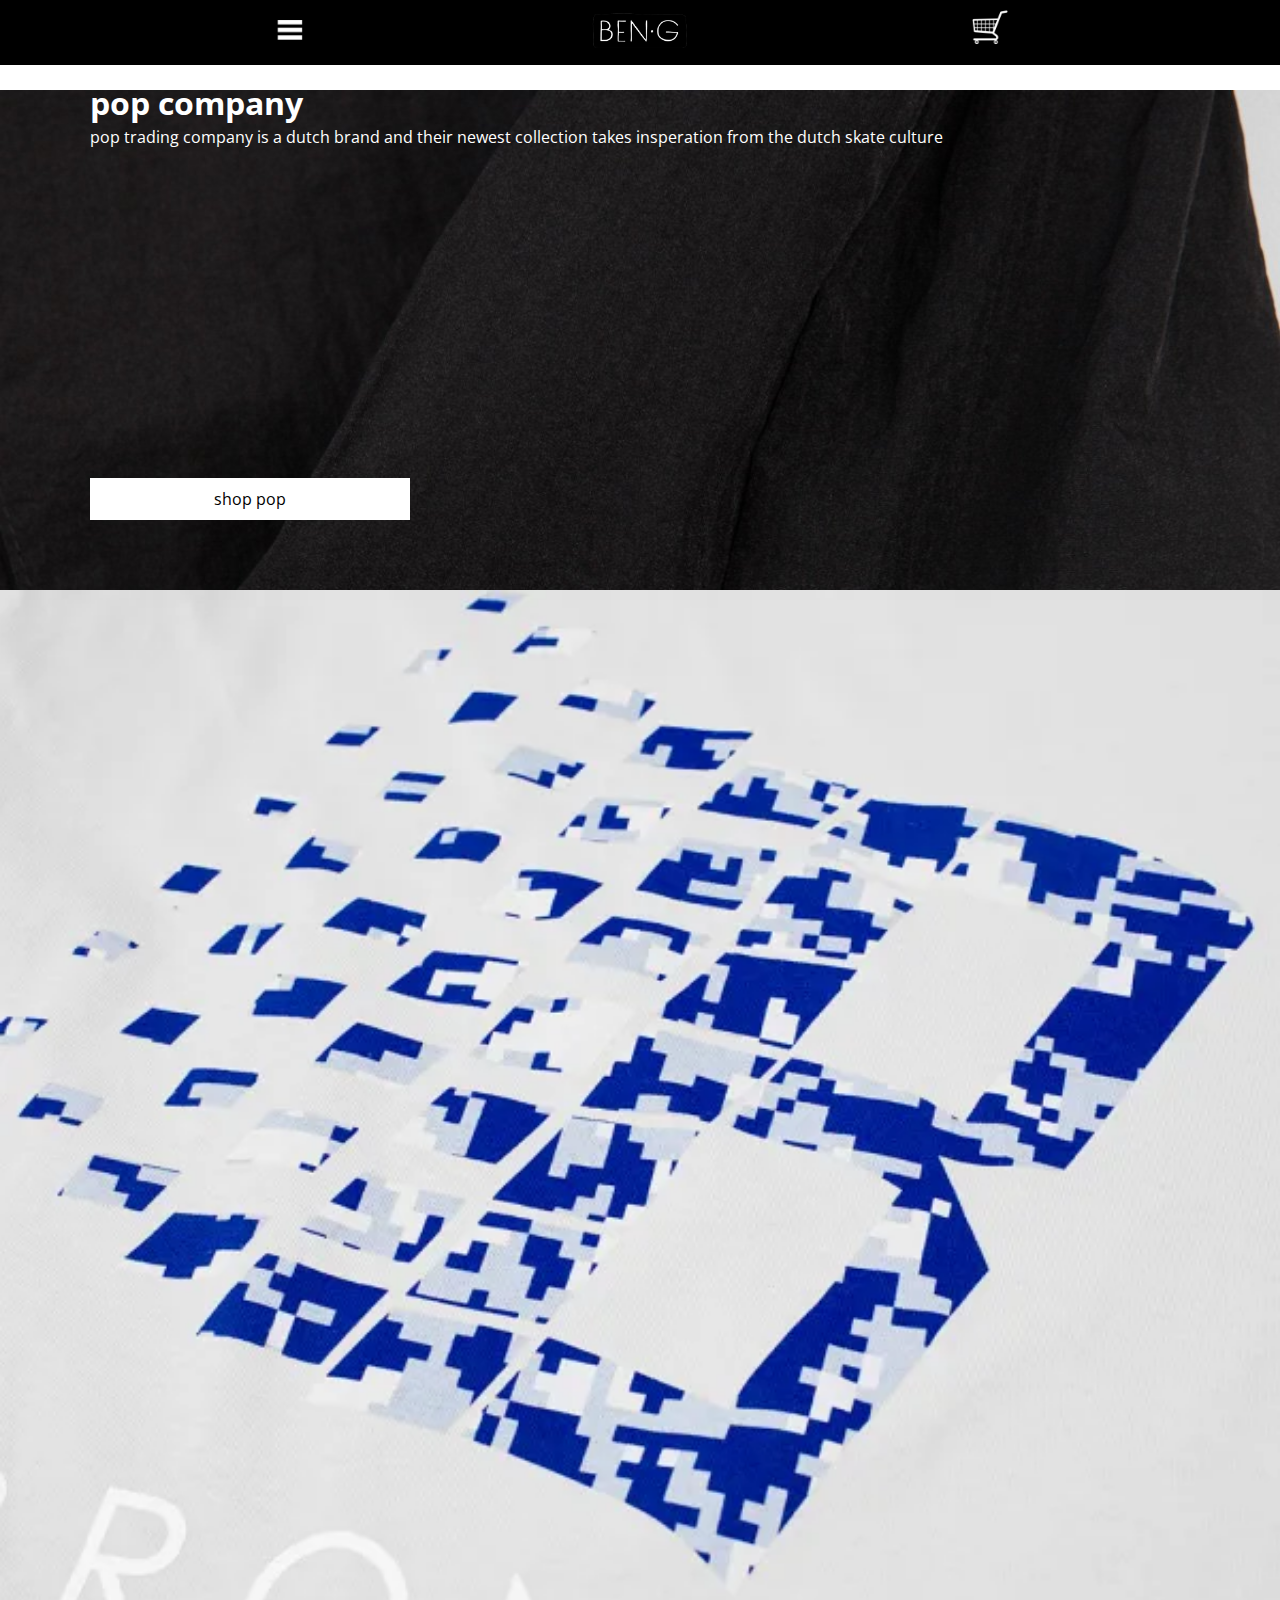
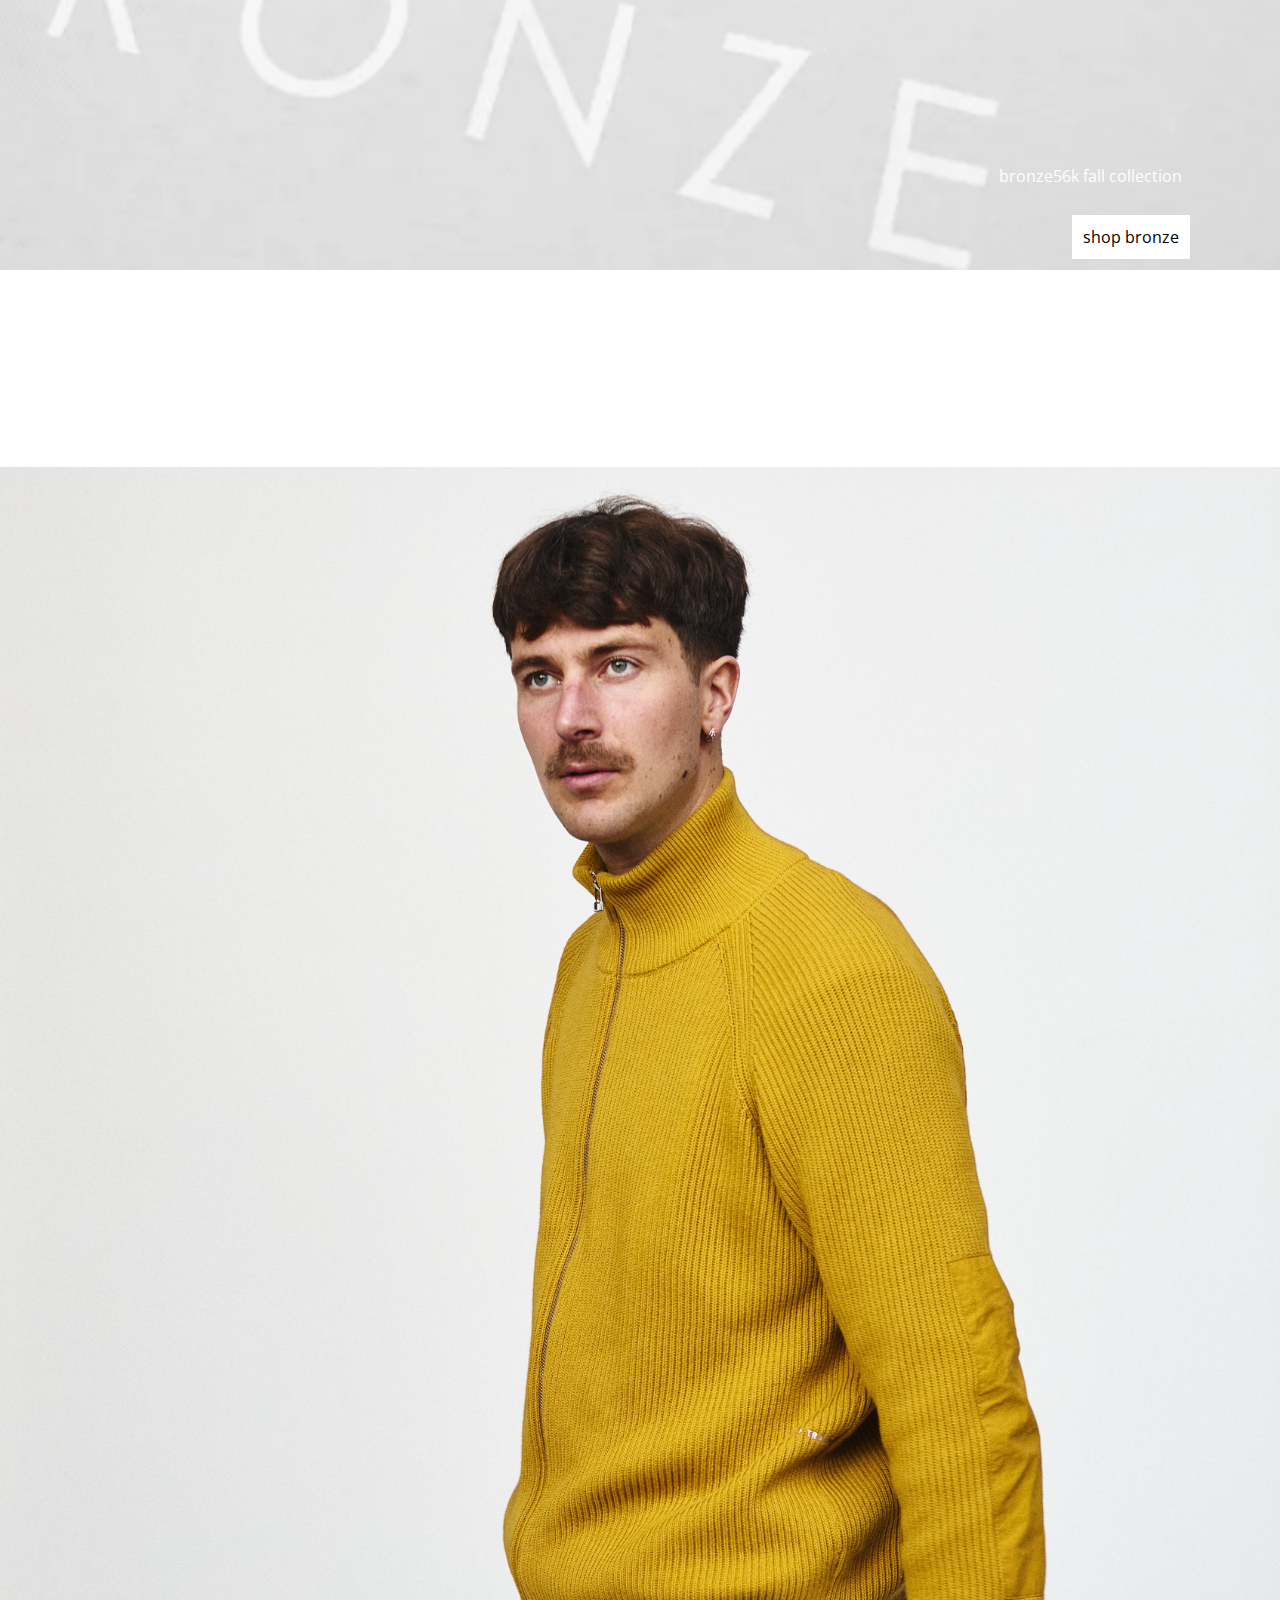
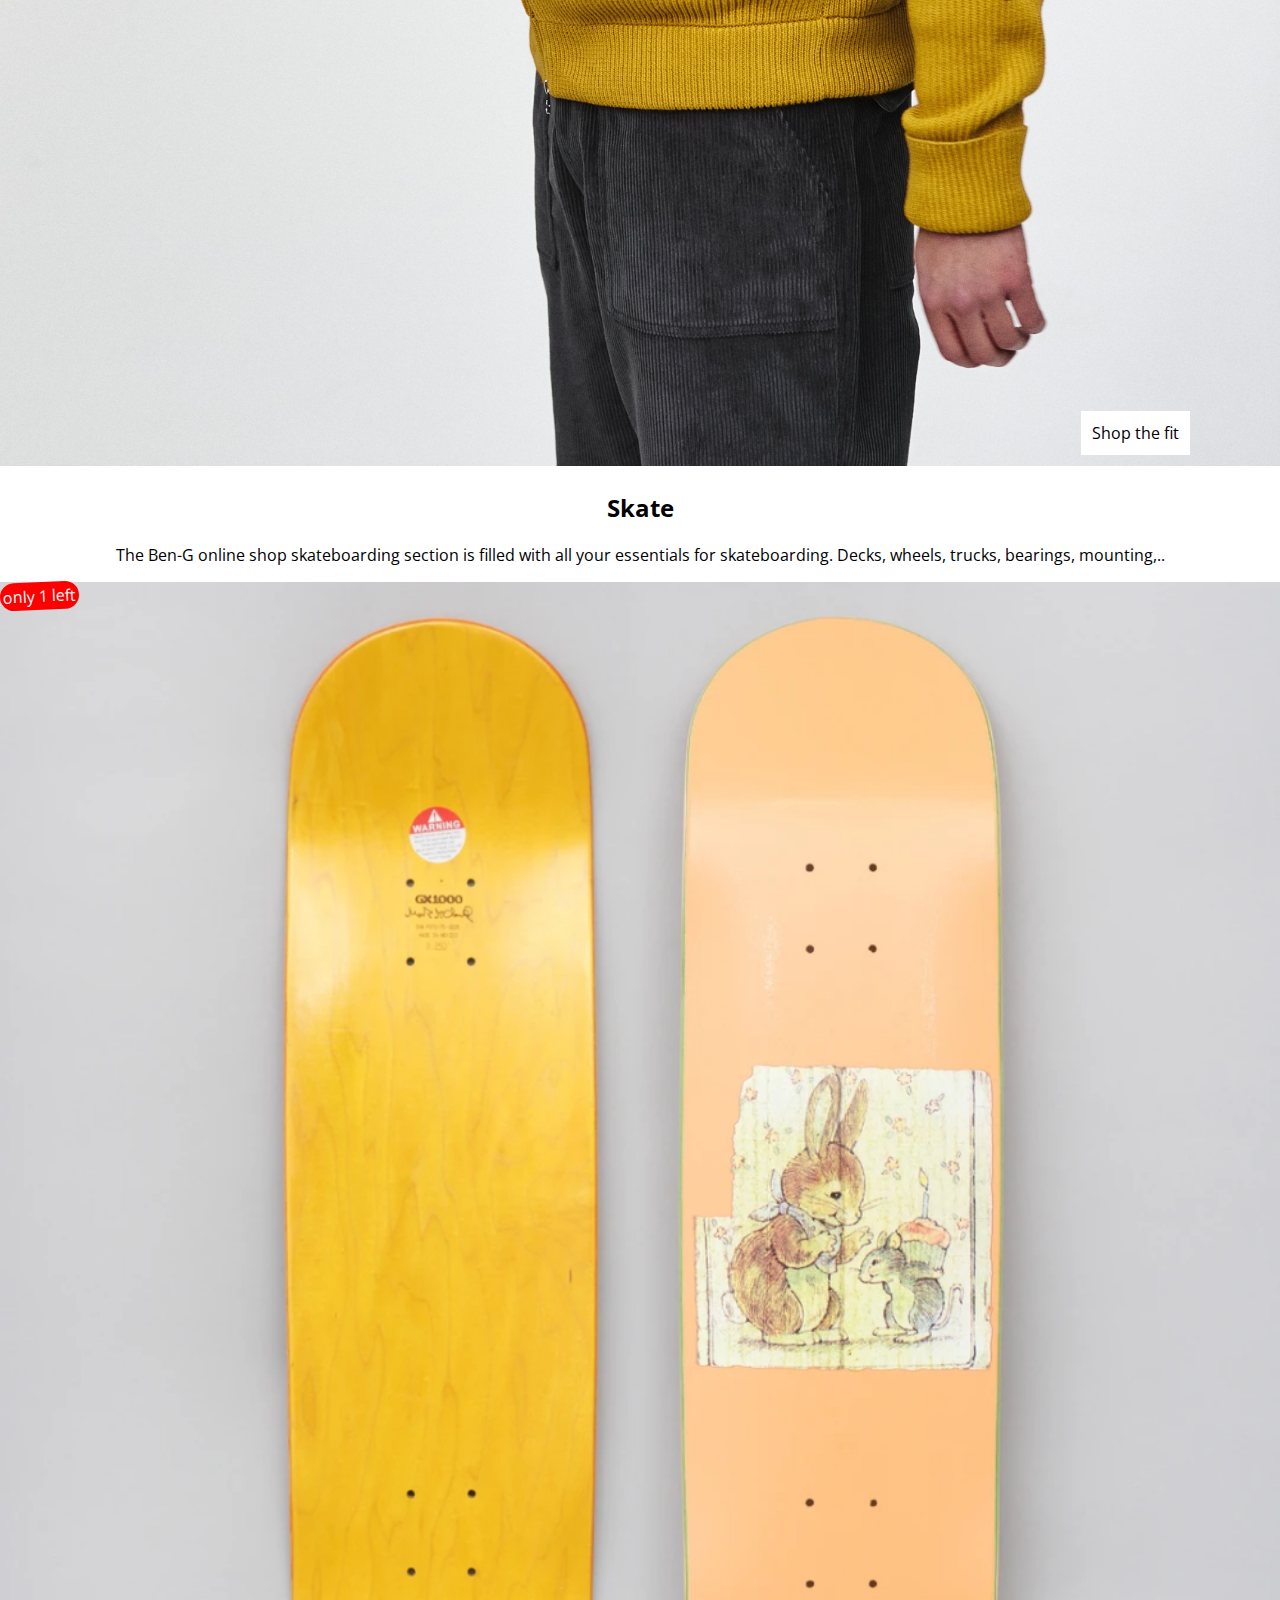
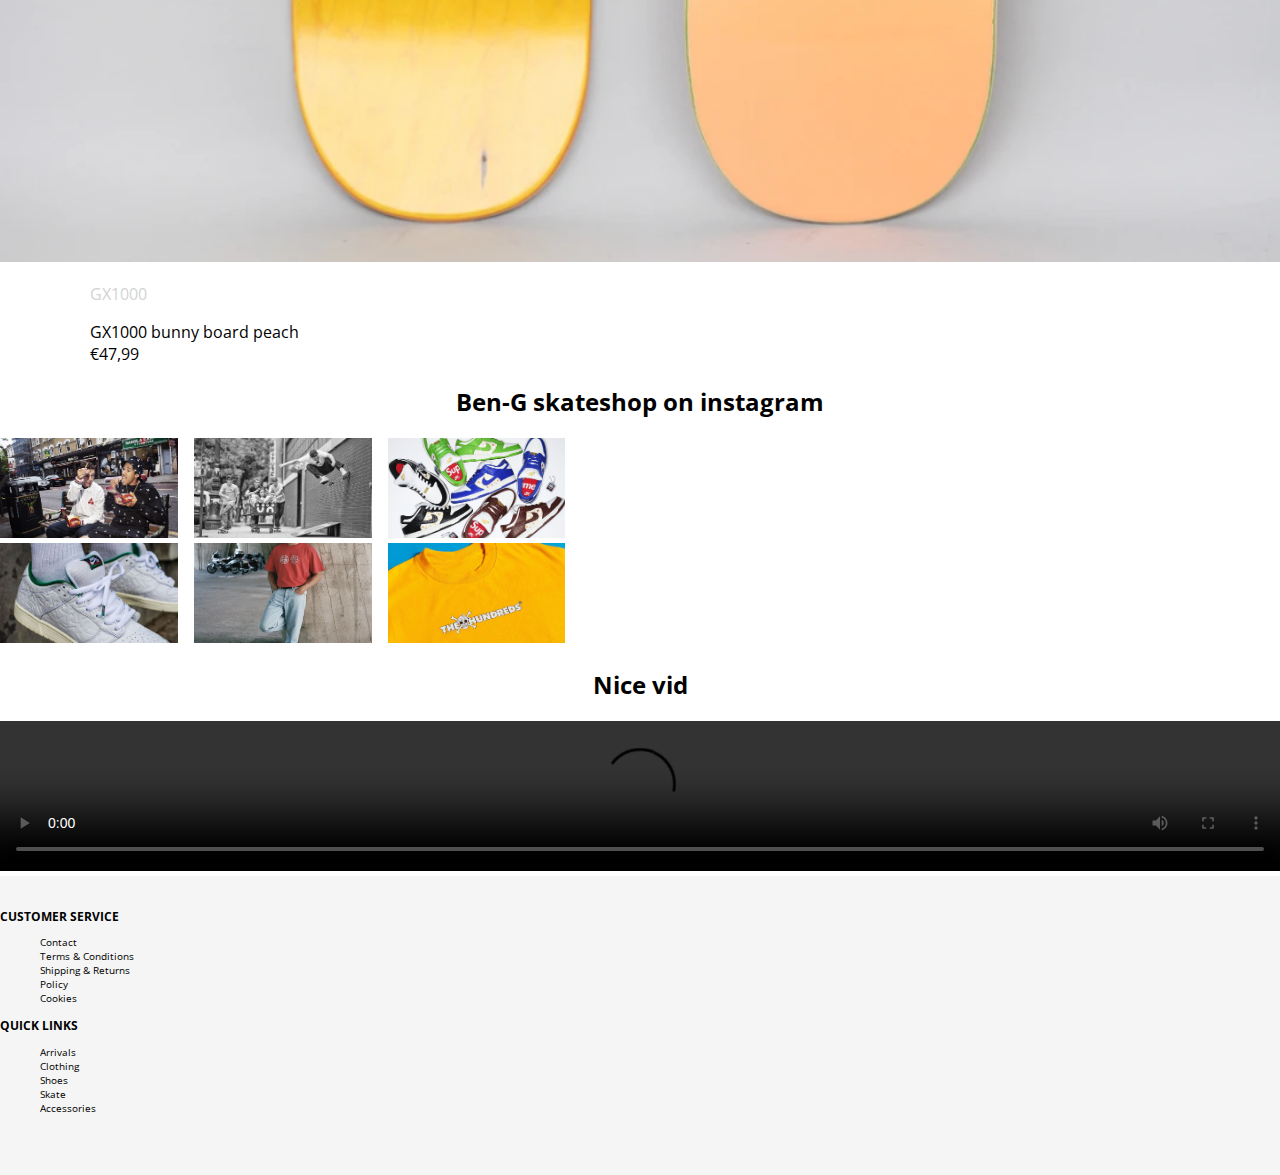
==== commit 4e34d8d2: "Add files via upload" ====
--- a/index.html
+++ b/index.html
@@ -17,7 +17,7 @@
       <ul>
         <li ><a><img id="burgermenu" class="menu" src="images/menu.png" alt="menu"></a></li>
         <li><a href="index.html"><img src="images/logo.png" alt="logo"></a></li>
-        <li><a href="koop.html"><img src="images/cart.png" alt="shoppingcart"></a></li> 
+        <li><a href="index.html"><img src="images/cart.png" alt="shoppingcart"></a></li> 
     </ul>
   </nav>
 
@@ -41,13 +41,13 @@
       </article>
 
       <article>
-        <a href="koop.html">shop bronze</a>
+        <a>shop bronze</a>
         <p>bronze56k fall collection</p>
         <img id="bronze" src="images/bronze56k.webp" alt="bronze56k" />
       </article>
 
       <article>
-        <a href="koop.html">Shop the fit</a>
+        <a>Shop the fit</a>
         <img src="images/shopthelook.jpeg" alt="pop_compony_yellow_vest"> 
       </article>
 
@@ -57,8 +57,8 @@
         <a>only 1 left</a>
         <img src="images/skate.png" alt="skateboard_gx1000_bunny"/>
         <p>GX1000</p>
-        <p>GX1000 bunny board peach</p>
-        <p>€47,99</p>
+        <a>GX1000 bunny board peach</a>
+        <br><a>€47,99</a><br>
       </article>
 
       <h2>Ben-G skateshop on instagram</h2>
@@ -70,6 +70,11 @@
         <div><img src="images/supreme_dunks.webp" alt="supreme"></div>
         <div><img src="images/the_hunderds.jpg" alt="the_hunderds"></div>
       </div>
+
+      <h2>Nice vid</h2>
+      <video width="100%" height="100%" controls>
+        <source src="images/Nike SB | FTC.mp4" type="video/mp4">
+      </video>
   </main>
 
   <footer>
--- a/css/style.css
+++ b/css/style.css
@@ -7,7 +7,7 @@
     padding-bottom: 60px;
 }
 
-a {
+article:nth-of-type(1) a, article:nth-of-type(2) a, article:nth-of-type(3) a, #koop a:nth-of-type(1), #koop a:nth-of-type(2) {
     text-decoration: none;
 }
 
@@ -21,11 +21,21 @@
     --font-price:lightgray;
     --background-footer:whitesmoke;
     --red-color:red;
+    --orange-color:orange;
+    --olive-color:olive;
+    --lightgreen-color:lightgreen;
+    --green-color:green;
+    --yellowgreen-color:yellowgreen;
+    --blue-color:blue;
 }
 
 /****************************/
 /************nav*************/
 /****************************/
+
+nav a:nth-of-type(1):hover, nav a:nth-of-type(2):hover, nav a:nth-of-type(3):hover{
+cursor: pointer;
+}
 
 nav {
     background-color: var(--black-color);
@@ -77,14 +87,14 @@
 article:nth-of-type(1) h1 {
     position: absolute;
     top: 60px;
-    left: 10px;
+    left: 7%;
     color:var(--white-color);
 }
 
 article:nth-of-type(1) a {
     position: absolute;
     bottom: 70px; 
-    left: 7.5%;
+    left: 7%;
     border: solid 10px var(--white-color);
     background-color: var(--white-color);
     color: var(--black-color);
@@ -95,7 +105,8 @@
 article:nth-of-type(1) a + p {
     position: absolute;
     top: 110px; 
-    left: 10px;
+    left: 7%;
+    right: 7%;
     color:var(--white-color);
 }
 
@@ -148,12 +159,12 @@
 /****************************/
 
 article:nth-of-type(2) {
-    padding-top: 7%;
+    padding-top: 0%;
 }
 
 article:nth-of-type(2) a {
     position: absolute;
-    right: 1em;
+    right: 7%;
     bottom: 1em;
     margin: 0;
     padding: .5em;
@@ -164,7 +175,7 @@
 
 article:nth-of-type(2) a + p{
     position: absolute;
-    right: 1em;
+    right: 7%;
     bottom: 5em;
     margin: 0;
     padding: .5em;
@@ -176,7 +187,7 @@
 /****************************/
 
 article:nth-of-type(3) {
-    padding-top: 7%;
+    padding-top: 15%;
 }
 
 article:nth-of-type(3) + img{
@@ -185,7 +196,7 @@
 
 article:nth-of-type(3) a {
     position: absolute;
-    right: 1em;
+    right: 7%;
     bottom: 1em;
     margin: 0;
     padding: .5em;
@@ -195,23 +206,94 @@
 }
 
 /****************************/
-/********active state*********/ 
-/****************************/
-
-article:nth-of-type(1) a:active, article:nth-of-type(2) a:active, article:nth-of-type(3) a:active{
+/********hover state*********/ 
+/****************************/
+
+article:nth-of-type(1) a:hover, article:nth-of-type(2) a:hover, article:nth-of-type(3) a:hover{
     border: solid var(--black-color);
     color: var(--white-color);
     background-color: var(--black-color);
     border-radius: 10em;
     transition: 1s;
-}
-
-#koop a:nth-of-type(1):active, #koop a:nth-of-type(2):active {
+    cursor:pointer;
+}
+
+@keyframes draaien {
+    0% {
+        transform:rotate(0);
+    }
+
+    50% {
+        transform: rotate(180deg);
+    }
+
+    100% {
+        transform: rotate(360deg);
+    }
+      
+} 
+
+article:nth-of-type(2) a:hover{
+ animation-name:draaien;
+ animation-duration: 2s;
+ animation-iteration-count: infinite;
+}
+
+@keyframes springen {
+    0% {
+        transform: translateY(0);
+    }
+
+    100% {
+        transform: translateY(-100px);
+    }
+}
+
+article:nth-of-type(3) a:hover{
+    animation-name: springen;
+    animation-duration: 1s;
+    animation-iteration-count: infinite;
+    animation-direction: alternate;
+}
+
+#koop a:nth-of-type(1):hover, #koop a:nth-of-type(2):hover {
 border: solid var(--black-color);
 background-color: var(--black-color);
 color: var(--white-color);
 transition: 0.2s;
-}
+cursor:pointer;
+animation-name: opvallen;
+animation-duration: 3s;
+animation-iteration-count: 2;
+}
+
+@keyframes opvallen {
+    0% {
+        transform: scale(1);
+    }
+
+    50% {
+        transform: scale(2);
+    }
+
+    100% {
+        transform: scale(1);
+    }
+}
+
+/****************************/
+/********active state*********/ 
+/****************************/
+
+article:nth-of-type(1) a:active, article:nth-of-type(2) a:active, article:nth-of-type(3) a:active {
+    color: var(--black-color);
+    background-color: var(--green-color);
+}
+
+#koop a:nth-of-type(1):active, #koop a:nth-of-type(2):active {
+    color: var(--black-color);
+    background-color: var(--green-color);
+} 
 
 
 /****************************/
@@ -223,7 +305,32 @@
 #koop a:nth-of-type(1):focus, #koop a:nth-of-type(2):focus {
     border: dashed var(--black-color);
     color: var(--black-color);
-    background-color: yellowgreen;
+    background-color: var(--yellowgreen-color);
+}
+
+/****************************/
+/*****hover link state*******/ 
+/****************************/
+
+article:nth-of-type(4)>a:nth-of-type(2):hover{
+    cursor: pointer;
+    color: var(--blue-color);
+}
+
+/****************************/
+/*****active link state*******/ 
+/****************************/
+article:nth-of-type(4)>a:nth-of-type(2):active{
+    cursor: pointer;
+    color: var(--red-color);
+}
+
+/****************************/
+/*****focus link state*******/ 
+/****************************/
+article:nth-of-type(4)>a:nth-of-type(2):focus, article:nth-of-type(4)>a:nth-of-type(3):focus {
+    cursor: pointer;
+    color: var(--green-color);
 }
 
 
@@ -235,15 +342,17 @@
 article:nth-of-type(4){
     width: 100%;
 }
-article:nth-of-type(4)>p:nth-of-type(1),h4 {
+article:nth-of-type(4)>p:nth-of-type(1){
     text-align: center;
+    padding-left: 7%;
+    padding-right: 7%;
 }
 
 article:nth-of-type(4) img {
     width: 100%;
 }
 
-article:nth-of-type(4) a {
+article:nth-of-type(4) a:nth-of-type(1) {
     position:absolute;
     transform:rotate(-2.5deg); 
     border:solid var(--red-color);
@@ -257,10 +366,19 @@
  color: var(--font-price);
 }
 
-article:nth-of-type(4)>p:nth-of-type(3) {
+article:nth-of-type(4)>p:nth-of-type(2) {
+    padding-left: 7%;
+}
+
+article:nth-of-type(4)>a:nth-of-type(2), article:nth-of-type(4)>a:nth-of-type(3) {
     font-size: 16px;
     margin-bottom: -20px;
+    padding-left: 7%;
 } 
+
+article:nth-of-type(4)>a:nth-of-type(3) {
+    padding-bottom: 25px;
+}
 
 /****************************/
 /********footer**************/ 
@@ -293,11 +411,15 @@
     z-index: 1000;
     height: 400px;
     color: var(--white-color);
+    transition: all 0.7s ease-in-out; 
+    margin-top: -1000px; 
+    z-index: 98; 
 }
 
 
 .hamburgermenu {
     visibility: visible !important;
+    margin-top: 60px!important; 
 }
 
 /****************************/
@@ -313,7 +435,7 @@
     padding-top: 20%;
 }
 
-#koop article:nth-of-type(1), #koop article:nth-of-type(2) {
+#koop article:nth-of-type(1), #koop article:nth-of-type(2), #koop article:nth-of-type(3) {
     height: 210px;
     width: 200px;
     padding-left: 23%;
@@ -322,12 +444,12 @@
     color: var(--black-color);
     font-size: 16px;
     font-weight: bold;
-    padding-left: 20px;
+    padding-left: 7%;
 }
 
 #koop p{
     font-size: 12px;
-    padding-left: 20px;
+    padding-left: 7%;
 }
 
 #koop a:nth-of-type(1), #koop a:nth-of-type(2) {
@@ -357,6 +479,67 @@
 #koop>footer {
     margin-top: 1000px;
 }
+
+/*form*/
+
+#koop article:nth-of-type(3) {
+    padding-top: 150px;
+}
+
+#koop article:nth-of-type(3)>h1 {
+    padding-top: 100px;
+    padding-left: 7%;
+    text-align: center;
+}
+
+form {
+    padding-bottom: 50px;
+    display: flex;
+    flex-direction: column;
+    max-width: 200px;
+    padding-left: 7%;
+}
+
+form input:nth-of-type(1), form input:nth-of-type(2), textarea {
+    margin-bottom: 20px;
+}
+
+form input:nth-of-type(3) {
+    border-style: none;
+    background-color: var(--lightgreen-color);
+}
+
+
+/*form hover*/
+
+form input:nth-of-type(3):hover {
+    transform:translatey(-.5em);
+    box-shadow: .5em .5em 0 0 var(--olive-color);
+    transition: 0.5s; 
+    cursor:pointer;
+}
+
+/*form active*/
+
+form input:nth-of-type(3):active{
+  padding-top: .5em;
+  transform:translatey(0);
+  background-color: var(--lightgreen-color);
+  box-shadow: 0 0 .5em .5em  var(--olive-color);
+}
+
+/*form focus*/
+
+form input:nth-of-type(3):focus{
+    outline: 5px dashed var(--orange-color);
+}
+
+form input:nth-of-type(1):focus, form input:nth-of-type(2):focus, textarea:focus {
+    outline: 2px dashed var(--orange-color);
+}
+
+
+
 
 
 /* bron beng logo: https://www.ben-g.nl/collections/ben-g-select */
@@ -373,5 +556,6 @@
 /* bron obey: https://obeyclothing.eu/products/obey-icon-heavyweight-pullover-hood */
 /* bron skateboard: https://nl.pinterest.com/pin/53409945570494034/ */
 /* bron pop pagina 2: https://webshop.poptradingcompany.com/products/pop-full-zip-knitted-vest-spruce-yellow */
-
-
+/* bron video: https://www.youtube.com/watch?v=lXOYnW5gK8g (nike sb) */
+
+
